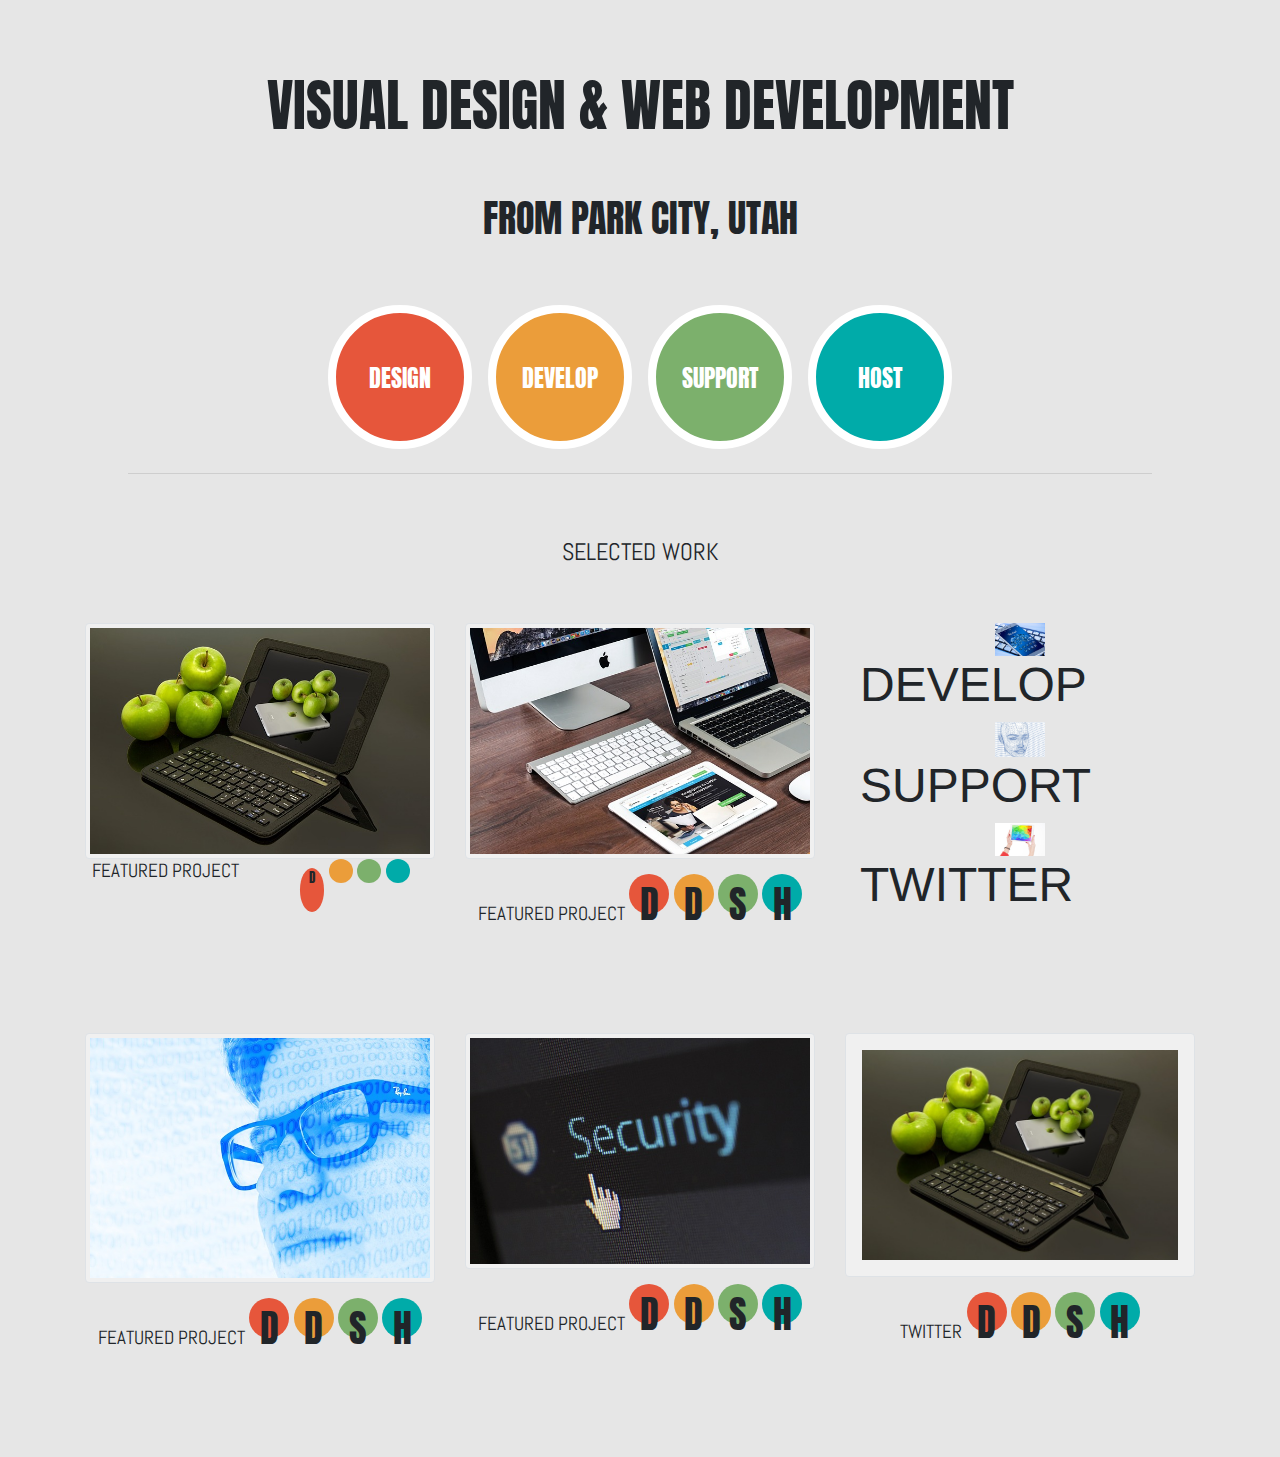
==== codeup-design.html @ 2102c5ac "added changes for sm layout" ====
<!doctype html>
<html lang="en">
<head>
    <!-- Required meta tags -->
    <meta charset="UTF-8">
    <meta name="viewport"
          content="width=device-width, user-scalable=no, initial-scale=1.0, maximum-scale=1.0, minimum-scale=1.0">
    <meta http-equiv="X-UA-Compatible" content="ie=edge">
    <!-- Bootstrap CSS -->
    <link rel="stylesheet" href="https://maxcdn.bootstrapcdn.com/bootstrap/4.0.0/css/bootstrap.min.css" integrity="sha384-Gn5384xqQ1aoWXA+058RXPxPg6fy4IWvTNh0E263XmFcJlSAwiGgFAW/dAiS6JXm" crossorigin="anonymous">
    <link rel="stylesheet" href="https://use.fontawesome.com/releases/v5.5.0/css/all.css" integrity="sha384-B4dIYHKNBt8Bc12p+WXckhzcICo0wtJAoU8YZTY5qE0Id1GSseTk6S+L3BlXeVIU" crossorigin="anonymous">
    <link href="https://fonts.googleapis.com/css?family=Abel|Anton" rel="stylesheet">
    <link rel="stylesheet" href="css/codeup-design.css">
    <title>Codeup Design</title>
</head>
<body>
    <nav class="bg-color pt-5">
    </nav>
    <div class="text-center d-block d-sm-none">
        <img class="logo" src="images/logo.png">
    </div>

    <div class="bg-color text-center pt-4 ">
        <h2 class="abel d-block d-sm-none">codeup design</h2>
    <!--<<<<<<<<<<<<NAV FOR XS LAYOUT>>>>>>>>>>>-->
        <nav class=" navbar-light bg-color pb-5 pt-3 d-block d-sm-none">
            <ul class="nav-structure abel">
                <li class="nav-item">
                    <a class="px-1 text-dark" href="#">SERVICES</a>
                </li>
                <li class="nav-item">
                    <a class="px-1 text-dark" href="#">WORK</a>
                </li>
                <li class="nav-item">
                    <a class="px-1 text-dark " href="#">BLOG</a>
                </li>
                <li class="nav-item">
                    <a class="px-1 text-dark" href="#">CONTACT</a>
                </li>
            </ul>
        </nav>

        <!--<<<<<<<<<<<<NAV FOR SMALL LAYOUT>>>>>>>>>>>-->
        <nav class=" small-nav navbar-light bg-white d-sm-block d-md-none d-none">
            <ul class="nav-structure abel d-inline-block">
                <li class="nav-item">
                    <a class="px-1 text-dark" href="#">SERVICES</a>
                </li>
                <li class="nav-item">
                    <a class="px-1 text-dark" href="#">WORK</a>
                </li>
            </ul>
                <img class="d-inline-block" src="images/logo.png" style="max-width:20%;">
            <ul class="nav-structure abel d-inline-block">
                <li class="nav-item">
                    <a class="px-1 text-dark " href="#">BLOG</a>
                </li>
                <li class="nav-item">
                    <a class="px-1 text-dark" href="#">CONTACT</a>
                </li>
            </ul>
        </nav>

        <!--<<<<<<<<<<<<CODEUP DESIGN FOR SMALL LAYOUT>>>>>>>>>>>-->
        <div class="small-codeup-design pb-5 d-sm-block d-none d-md-none">
            <h3 class="abel">codeup design</h3>
        </div>


        <div>
            <h1 class="anton"> VISUAL DESIGN & <span>WEB DEVELOPMENT</span></h1>
        </div>


        <div>
            <h3 class="anton py-5">FROM PARK CITY, UTAH</h3>
        </div>
        <div class="row ">
            <div class="col-12  col-sm-6 flex-small-column-6">
                <div class= "row justify-content-center justify-content-sm-end">
                    <div class="circle red-circle d-inline-block m-2"><h4 class="words anton text-white">DESIGN</h4></div>
                    <div class="circle orange-circle d-inline-block m-2"><h4 class="words anton text-white">DEVELOP</h4></div>
                </div>
            </div>
            <div class="col-12  col-sm-6 flex-small-column-6">
                <div class="row justify-content-center justify-content-sm-start">
                    <div class="circle green-circle d-inline-block m-2"><h4 class="words anton text-white">SUPPORT</h4></div>
                    <div class="circle blue-circle d-inline-block m-2"><h4 class="words anton text-white">HOST</h4></div>
                </div>
            </div>
        </div>


        <!--<<<<<<<<<<<<PADDING FOR XS LAYOUT>>>>>>>>>>>-->
        <div class="d-block d-sm-none pb-5"></div>

        <hr width="80%" class="d-none d-sm-block">

        <div class="py-5">
            <h4 class="abel">SELECTED WORK</h4>
        </div>



        <!--<div>-->
            <!--<img class="ipad img-thumbnail mx-auto p-3" src="images/apple-ipad.jpg">-->
        <!--</div>-->
        <!--<div class="xsm-row mx-auto">-->
            <!--<h4 class="abel d-inline-block feature ">FEATURED PROJECT</h4>-->
            <!--<div class="sm-cirlce red-circle d-inline-block">-->
                <!--<p class="anton">D</p>-->
            <!--</div>-->
            <!--<div class="sm-cirlce orange-circle d-inline-block">-->
                <!--<p class="anton">D</p>-->
            <!--</div>-->
            <!--<div class="sm-cirlce green-circle d-inline-block">-->
                <!--<p class="anton">S</p>-->
            <!--</div>-->
            <!--<div class="sm-cirlce blue-circle d-inline-block">-->
                <!--<p class="anton">H</p>-->
            <!--</div>-->
        <!--</div>-->



        <!--GRID LAYOUT FOR IMAGES-->
        <div class="container">
            <div class="row text-center">


                <!-- column -->
                <div class="col-12 col-sm-6 col-md-4">
                    <div>
                        <img class="ipad img-thumbnail mx-auto " src="images/apple-ipad.jpg">
                    </div>
                    <div class="row ">
                        <!--<div class=""></div>-->
                        <!--<div class="row ">-->
                            <div class="col-sm-6">
                                <h4 class="abel  feature ">FEATURED PROJECT</h4>
                            </div>
                            <div class="col-sm-6">
                                <div class="circ-div d-inline-block">
                                    <div class=" circ  red-circle ">
                                        <p class="anton-flex">D</p>
                                    </div>
                                </div>
                                <div class="circ-div d-inline-block ">
                                    <div class=" circ  orange-circle ">
                                        <!--<p class="anton">D</p>-->
                                    </div>
                                </div>
                                <div class="circ-div d-inline-block ">
                                    <div class=" circ  green-circle ">
                                        <!--<p class="anton">D</p>-->
                                    </div>
                                </div>
                                <div class="circ-div d-inline-block ">
                                    <div class=" circ  blue-circle ">
                                        <!--<p class="anton">D</p>-->
                                    </div>
                                </div>
                            </div>

                        <!--</div>-->
                    </div>
                </div>


                <!-- column -->
                <div class="col-sm-6 d-none d-sm-block col-md-4">
                    <div>
                        <img class="ipad img-thumbnail mx-auto" src="images/macbook.jpg">
                    </div>
                    <div class="xsm-row mx-auto">
                        <h4 class="abel d-inline-block feature ">FEATURED PROJECT</h4>
                        <div class="sm-cirlce red-circle d-inline-block">
                            <p class="anton">D</p>
                        </div>
                        <div class="sm-cirlce orange-circle d-inline-block">
                            <p class="anton">D</p>
                        </div>
                        <div class="sm-cirlce green-circle d-inline-block">
                            <p class="anton">S</p>
                        </div>
                        <div class="sm-cirlce blue-circle d-inline-block">
                            <p class="anton">H</p>
                        </div>
                    </div>
                </div>


                <!-- Right Side Bar -->
                <div class="col-sm-6 d-none d-sm-none d-md-block col-md-4">

                    <!-- IMAGE -->
                    <div>
                        <img class="tiny-img" src="images/mobile-phone.jpg">
                    </div>


                    <!-- TEXT -->
                    <div class="col-sm-6 d-none d-sm-block col-md-4">
                        <h2 class="selected-work">DEVELOP</h2>
                    </div>


                    <!-- IMAGE -->
                    <div>
                        <img class="tiny-img" src="images/head.jpg">
                    </div>


                    <!-- TEXT -->
                    <div class="col-sm-6 d-none d-sm-block col-md-4">
                        <h2 class="selected-work">SUPPORT</h2>
                    </div>


                    <!-- IMAGE -->
                    <div>
                        <img class="tiny-img" src="images/ipad.jpg">
                    </div>

                    <!-- TEXT -->
                    <div class="col-sm-6 d-none d-sm-none d-md-block col-md-4">
                        <h2 class="selected-work">TWITTER</h2>
                    </div>


                </div>


                <!-- column -->
                <div class="col-sm-6 d-none d-sm-block col-md-4">
                    <div>
                        <img class="ipad img-thumbnail mx-auto" src="images/man.jpg">
                    </div>
                    <div class="xsm-row mx-auto">
                        <h4 class="abel d-inline-block feature ">FEATURED PROJECT</h4>
                        <div class="sm-cirlce red-circle d-inline-block">
                            <p class="anton">D</p>
                        </div>
                        <div class="sm-cirlce orange-circle d-inline-block">
                            <p class="anton">D</p>
                        </div>
                        <div class="sm-cirlce green-circle d-inline-block">
                            <p class="anton">S</p>
                        </div>
                        <div class="sm-cirlce blue-circle d-inline-block">
                            <p class="anton">H</p>
                        </div>
                    </div>
                </div>


                <!-- column -->
                <div class="col-sm-6 d-none d-sm-block col-md-4">
                    <div>
                        <img class="ipad img-thumbnail mx-auto " src="images/security.jpg">
                    </div>
                    <div class="xsm-row mx-auto">
                        <h4 class="abel d-inline-block feature ">FEATURED PROJECT</h4>
                        <div class="sm-cirlce red-circle d-inline-block">
                            <p class="anton">D</p>
                        </div>
                        <div class="sm-cirlce orange-circle d-inline-block">
                            <p class="anton">D</p>
                        </div>
                        <div class="sm-cirlce green-circle d-inline-block">
                            <p class="anton">S</p>
                        </div>
                        <div class="sm-cirlce blue-circle d-inline-block">
                            <p class="anton">H</p>
                        </div>
                    </div>
                </div>

                <!-- TWITTER -->
                <div class="col-sm-6 d-none d-sm-none d-md-block col-md-4">
                    <div>
                        <img class="ipad img-thumbnail mx-auto p-3" src="images/apple-ipad.jpg">
                    </div>
                    <div class="xsm-row mx-auto">
                        <h4 class="abel d-inline-block feature ">TWITTER</h4>
                        <div class="sm-cirlce red-circle d-inline-block">
                            <p class="anton">D</p>
                        </div>
                        <div class="sm-cirlce orange-circle d-inline-block">
                            <p class="anton">D</p>
                        </div>
                        <div class="sm-cirlce green-circle d-inline-block">
                            <p class="anton">S</p>
                        </div>
                        <div class="sm-cirlce blue-circle d-inline-block">
                            <p class="anton">H</p>
                        </div>
                    </div>
                </div>


            </div>
        </div>




    </div>









</body>
</html>
---- css/codeup-design.css ----
.logo {
    width: 40%;
    margin-top: -2em;
    margin-bottom: -2em;
}

.bg-color {
    background: #e6e6e6;
}

.nav-structure  {
    list-style-type: none;
    padding-left: 0;
}

li {
    display: inline-block;
    font-size: 1.2em;


}
h1 {
    font-size: 3.5em;
}

h2 {
    font-size: 3em;
}
.abel   {
    font-family: 'Abel', sans-serif;
}

.anton  {
    font-family: 'Anton', sans-serif;
}
.anton-flex {
    font-family: 'Anton', sans-serif;
    font-size: 1vw;
    /*margin: 0 auto;*/
    margin: 0;
    /*line-height: 1em;*/

}

h3 {
    font-size: 2.4em;
}
.small-codeup-design {
    padding-top: 2em;
}
.red-circle {
    background: #e6563b;
}
.orange-circle {
    background: #eb9d3a;
}
.green-circle {
    background: #7cb06c;
}
.blue-circle {
    background: #00aba9;
}

.circle {
    /*text-align: center;*/
    height: 9em;
    width: 9em;
    border-radius: 50%;
    border: .5em solid #fff;

}

span {
    margin-top: -100px;
}

.broken {
    border-radius: 150px;
    background: crimson;
}

.ipad {
    /*width: 80%;*/
    background: #f0f0f0;
}

.words  {
    padding-top: 51px;
}
.sm-cirlce {
    height: 2.5em;
    width: 2.5em;
    border-radius: 50%;
    /*border: .5em solid #fff;*/
}

.sm-cirlce p {
    /*font-size: 1.5em;*/
    padding-top: 2px;
    font-size: 3vw;
}
.feature {
    /*padding-right: 3em;*/
    font-size: 1.5vw;
}
.xsm-row {
    margin-top: 15px;
    padding-bottom: 100px;
}
.small-nav > img  {
    margin-top: -2em;
    margin-bottom: -2em;
}
.tiny-img {
    width: 50px;
}



.circ-div {
    width: 15%;
    /*height:300px;*/
    /*background: blue;*/
}

.circ {
    border-radius: 50%;
    width: 100%;
    padding-bottom: 100%;
    /*background: white;*/
}
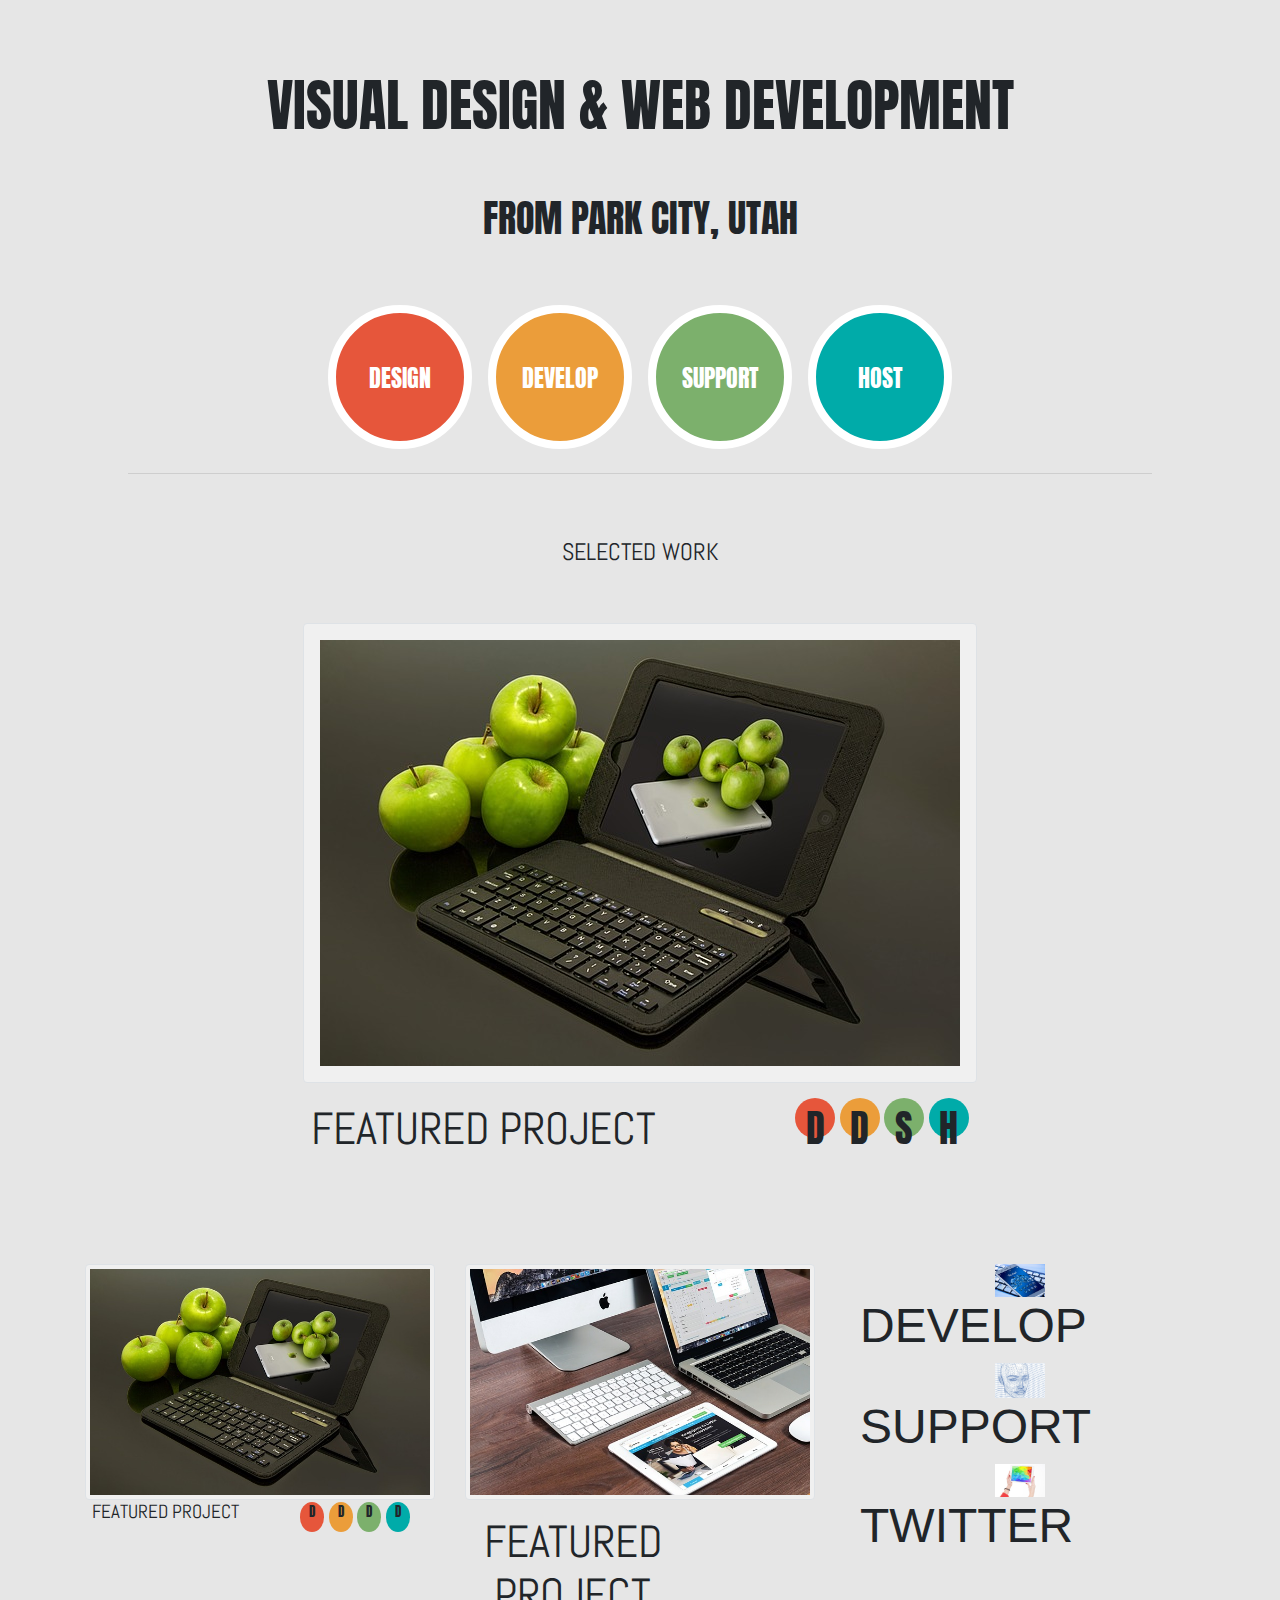
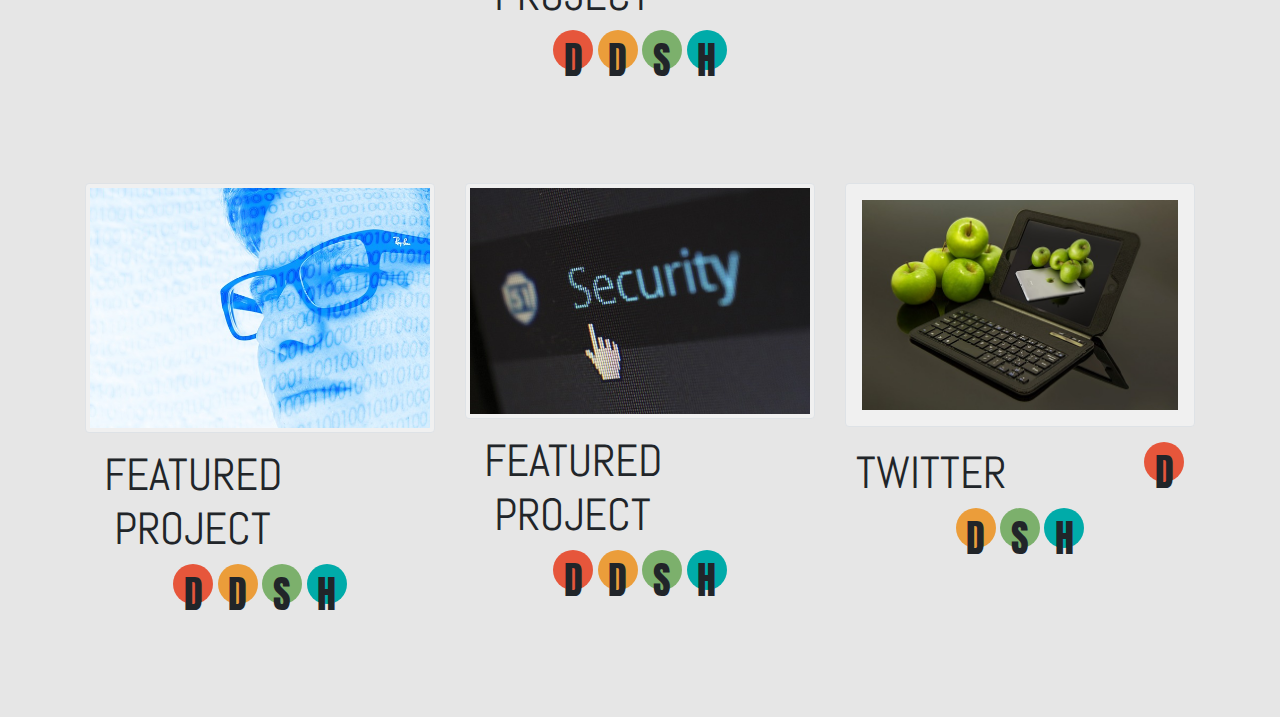
==== commit 9eac3399: "changes to circles" ====
--- a/codeup-design.html
+++ b/codeup-design.html
@@ -102,24 +102,24 @@
 
 
 
-        <!--<div>-->
-            <!--<img class="ipad img-thumbnail mx-auto p-3" src="images/apple-ipad.jpg">-->
-        <!--</div>-->
-        <!--<div class="xsm-row mx-auto">-->
-            <!--<h4 class="abel d-inline-block feature ">FEATURED PROJECT</h4>-->
-            <!--<div class="sm-cirlce red-circle d-inline-block">-->
-                <!--<p class="anton">D</p>-->
-            <!--</div>-->
-            <!--<div class="sm-cirlce orange-circle d-inline-block">-->
-                <!--<p class="anton">D</p>-->
-            <!--</div>-->
-            <!--<div class="sm-cirlce green-circle d-inline-block">-->
-                <!--<p class="anton">S</p>-->
-            <!--</div>-->
-            <!--<div class="sm-cirlce blue-circle d-inline-block">-->
-                <!--<p class="anton">H</p>-->
-            <!--</div>-->
-        <!--</div>-->
+        <div>
+            <img class="ipad img-thumbnail mx-auto p-3" src="images/apple-ipad.jpg">
+        </div>
+        <div class="xsm-row mx-auto">
+            <h4 class="abel d-inline-block feature ">FEATURED PROJECT</h4>
+            <div class="sm-cirlce red-circle d-inline-block">
+                <p class="anton">D</p>
+            </div>
+            <div class="sm-cirlce orange-circle d-inline-block">
+                <p class="anton">D</p>
+            </div>
+            <div class="sm-cirlce green-circle d-inline-block">
+                <p class="anton">S</p>
+            </div>
+            <div class="sm-cirlce blue-circle d-inline-block">
+                <p class="anton">H</p>
+            </div>
+        </div>
 
 
 
@@ -134,10 +134,8 @@
                         <img class="ipad img-thumbnail mx-auto " src="images/apple-ipad.jpg">
                     </div>
                     <div class="row ">
-                        <!--<div class=""></div>-->
-                        <!--<div class="row ">-->
                             <div class="col-sm-6">
-                                <h4 class="abel  feature ">FEATURED PROJECT</h4>
+                                <h4 class="abel  mini-feature ">FEATURED PROJECT</h4>
                             </div>
                             <div class="col-sm-6">
                                 <div class="circ-div d-inline-block">
@@ -147,22 +145,21 @@
                                 </div>
                                 <div class="circ-div d-inline-block ">
                                     <div class=" circ  orange-circle ">
-                                        <!--<p class="anton">D</p>-->
+                                        <p class="anton-flex">D</p>
                                     </div>
                                 </div>
                                 <div class="circ-div d-inline-block ">
                                     <div class=" circ  green-circle ">
-                                        <!--<p class="anton">D</p>-->
+                                        <p class="anton-flex">D</p>
                                     </div>
                                 </div>
                                 <div class="circ-div d-inline-block ">
                                     <div class=" circ  blue-circle ">
-                                        <!--<p class="anton">D</p>-->
+                                        <p class="anton-flex">D</p>
                                     </div>
                                 </div>
                             </div>
 
-                        <!--</div>-->
                     </div>
                 </div>
 
--- a/css/codeup-design.css
+++ b/css/codeup-design.css
@@ -35,9 +35,10 @@
 }
 .anton-flex {
     font-family: 'Anton', sans-serif;
-    font-size: 1vw;
+    font-size:  1vw;
     /*margin: 0 auto;*/
-    margin: 0;
+    /*for medium and large*/
+    margin: -13.5px;
     /*line-height: 1em;*/
 
 }
@@ -100,8 +101,8 @@
     font-size: 3vw;
 }
 .feature {
-    /*padding-right: 3em;*/
-    font-size: 1.5vw;
+    padding-right: 3em;
+    font-size: 3.5vw;
 }
 .xsm-row {
     margin-top: 15px;
@@ -128,4 +129,8 @@
     width: 100%;
     padding-bottom: 100%;
     /*background: white;*/
+}
+.mini-feature {
+    font-size: 1.5vw;
+
 }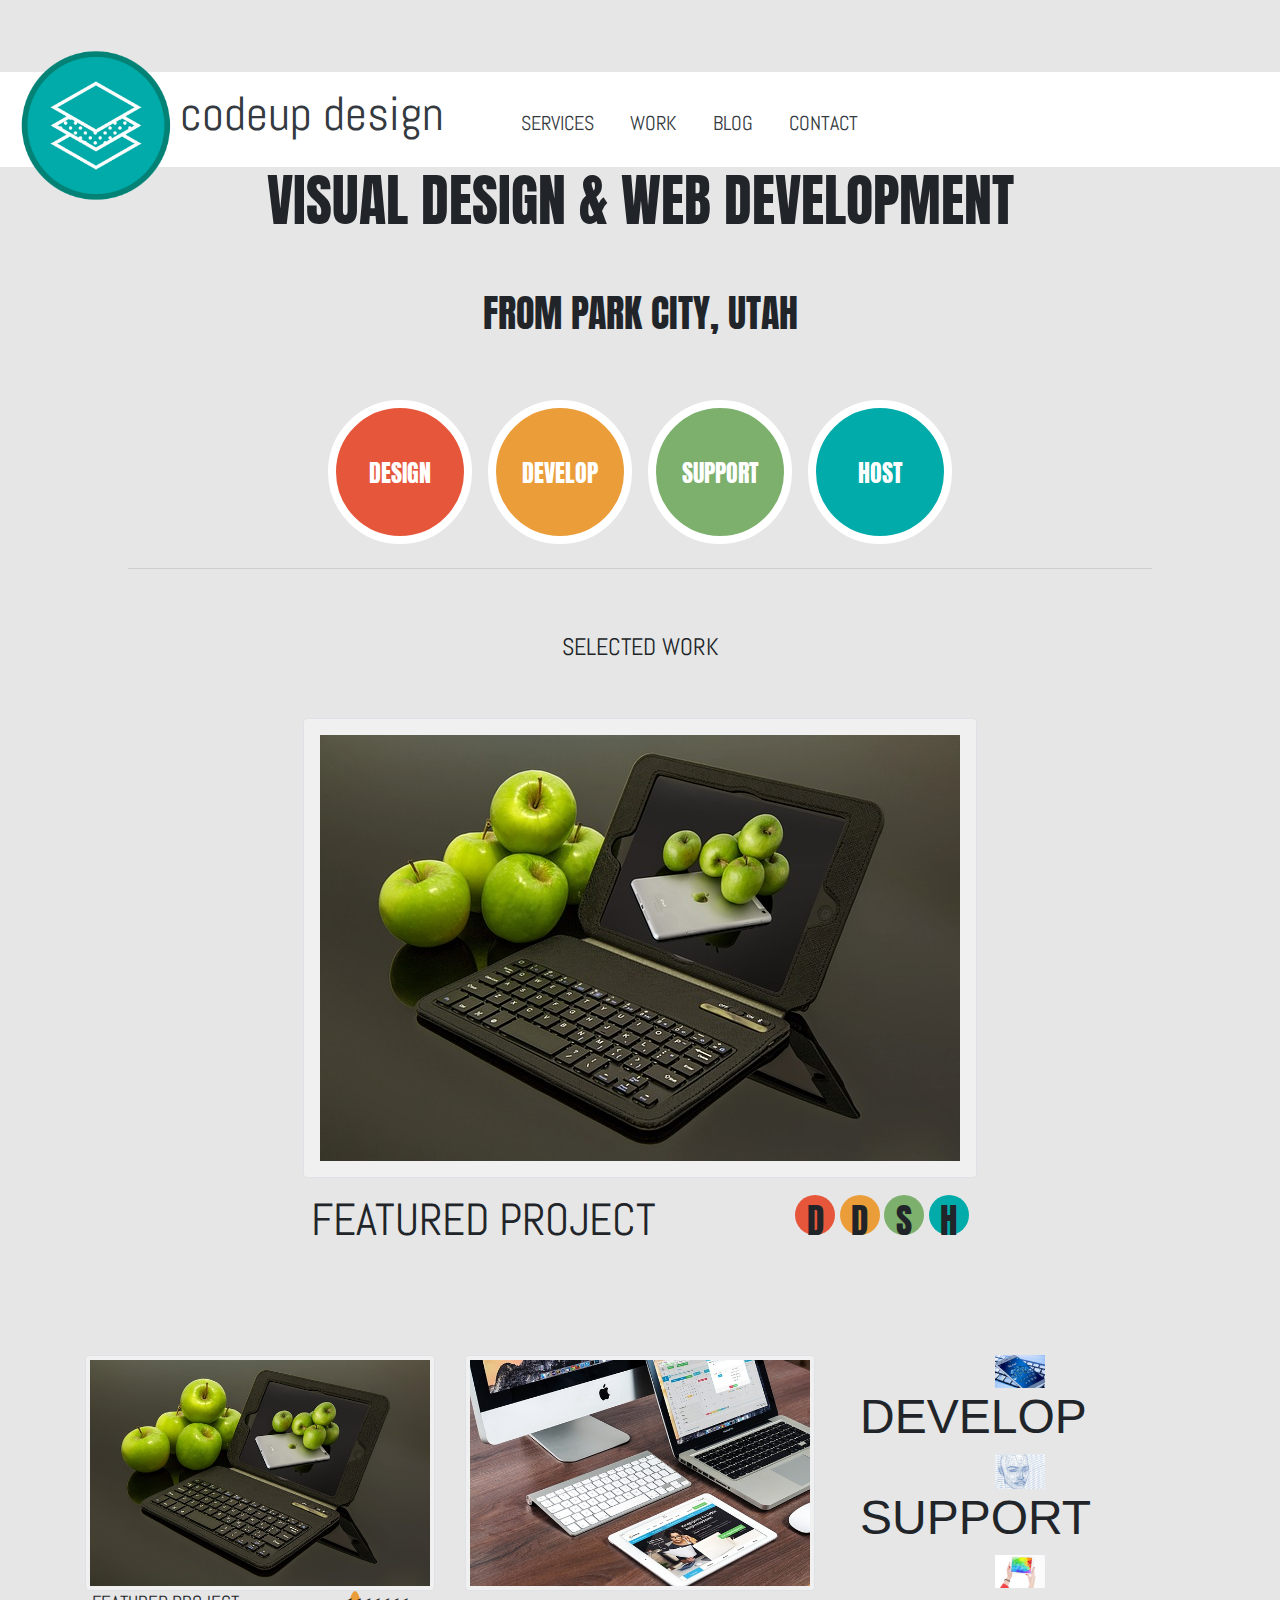
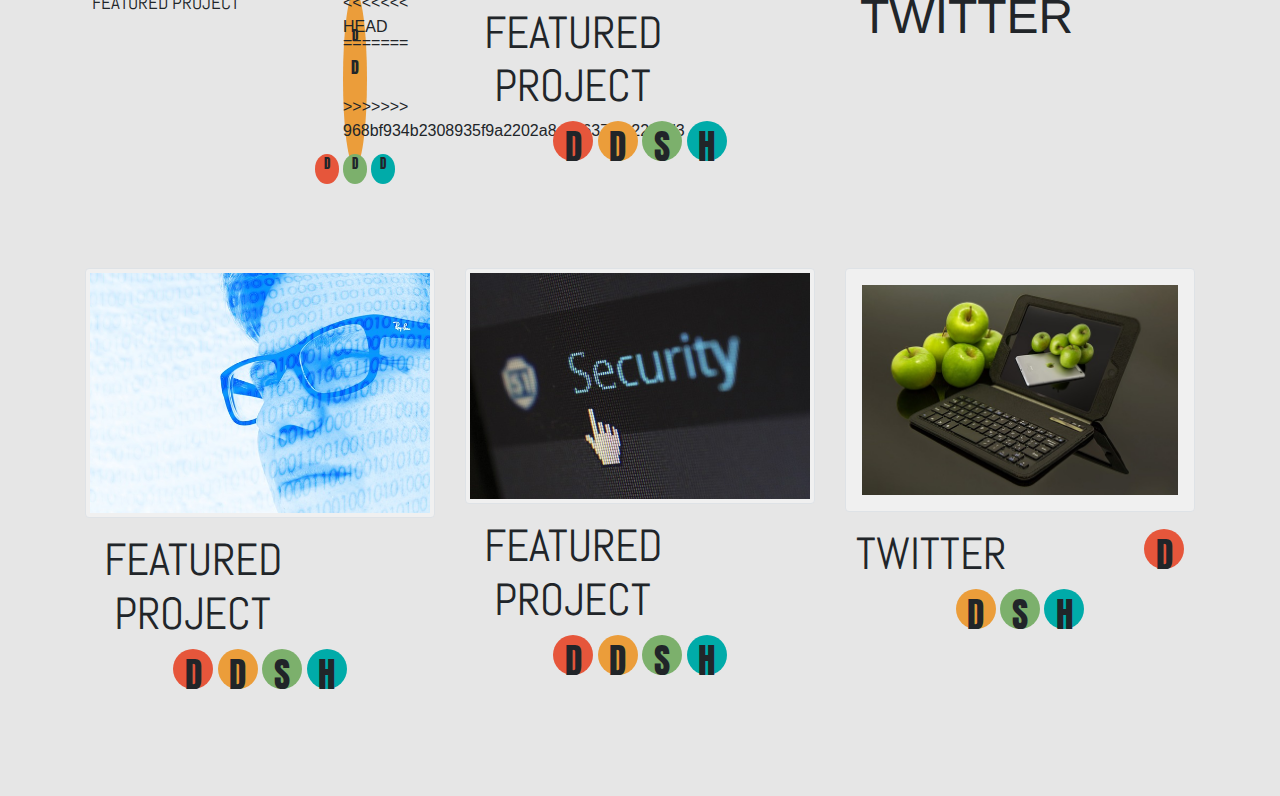
==== commit eb0e4336: "something" ====
--- a/codeup-design.html
+++ b/codeup-design.html
@@ -41,7 +41,7 @@
         </nav>
 
         <!--<<<<<<<<<<<<NAV FOR SMALL LAYOUT>>>>>>>>>>>-->
-        <nav class=" small-nav navbar-light bg-white d-sm-block d-md-none d-none">
+        <nav class="small-nav navbar-light bg-white d-sm-block d-md-none d-none">
             <ul class="nav-structure abel d-inline-block">
                 <li class="nav-item">
                     <a class="px-1 text-dark" href="#">SERVICES</a>
@@ -50,13 +50,34 @@
                     <a class="px-1 text-dark" href="#">WORK</a>
                 </li>
             </ul>
-                <img class="d-inline-block" src="images/logo.png" style="max-width:20%;">
+                <img class="d-inline-block" src="images/logo.png">
             <ul class="nav-structure abel d-inline-block">
                 <li class="nav-item">
                     <a class="px-1 text-dark " href="#">BLOG</a>
                 </li>
                 <li class="nav-item">
                     <a class="px-1 text-dark" href="#">CONTACT</a>
+                </li>
+            </ul>
+        </nav>
+
+        <!--<<<<<<<<<<<<NAV FOR MED+ LAYOUT>>>>>>>>>>>-->
+        <nav id="unaligntext" class="navbar bg-white d-none d-md-block">
+            <img class="md-image d-inline-block" src="images/logo.png">
+            <a class="navbar-brand abel text-dark" href="#"><h3 class="mb-0">codeup design</h3></a>
+            <!--Navbar Links-->
+            <ul class="d-inline-block justify-content-end">
+                <li class="nav-item">
+                    <a class="nav-link abel text-dark" href="#"><h5 class="m-0">SERVICES</h5></a>
+                </li>
+                <li class="nav-item">
+                    <a class="nav-link abel text-dark" href="#"><h5 class="m-0">WORK</h5></a>
+                </li>
+                <li class="nav-item">
+                    <a class="nav-link abel text-dark" href="#"><h5 class="m-0">BLOG</h5></a>
+                </li>
+                <li class="nav-item">
+                    <a class="nav-link abel text-dark" href="#"><h5 class="m-0">CONTACT</h5></a>
                 </li>
             </ul>
         </nav>
@@ -145,10 +166,13 @@
                                 </div>
                                 <div class="circ-div d-inline-block ">
                                     <div class=" circ  orange-circle ">
+                                        <<<<<<< HEAD
                                         <p class="anton-flex">D</p>
+                                        =======
+                                        <p class="anton">D</p>
+                                        >>>>>>> 968bf934b2308935f9a2202a8eac6370fa2232d3
                                     </div>
-                                </div>
-                                <div class="circ-div d-inline-block ">
+
                                     <div class=" circ  green-circle ">
                                         <p class="anton-flex">D</p>
                                     </div>
--- a/css/codeup-design.css
+++ b/css/codeup-design.css
@@ -97,8 +97,9 @@
 
 .sm-cirlce p {
     /*font-size: 1.5em;*/
-    padding-top: 2px;
-    font-size: 3vw;
+    /*padding-top: 2px;*/
+    line-height: 1.5em;
+    font-size: 2.7vw;
 }
 .feature {
     padding-right: 3em;
@@ -111,6 +112,7 @@
 .small-nav > img  {
     margin-top: -2em;
     margin-bottom: -2em;
+    max-width: 20%;
 }
 .tiny-img {
     width: 50px;
@@ -131,6 +133,14 @@
     /*background: white;*/
 }
 .mini-feature {
-    font-size: 1.5vw;
+            font-size: 1.5vw;
+        }
+.md-image {
+    width:10em;
+    margin-top: -3.5em;
+    margin-bottom: -3.5em;
+}
 
+#unaligntext {
+    text-align: initial;
 }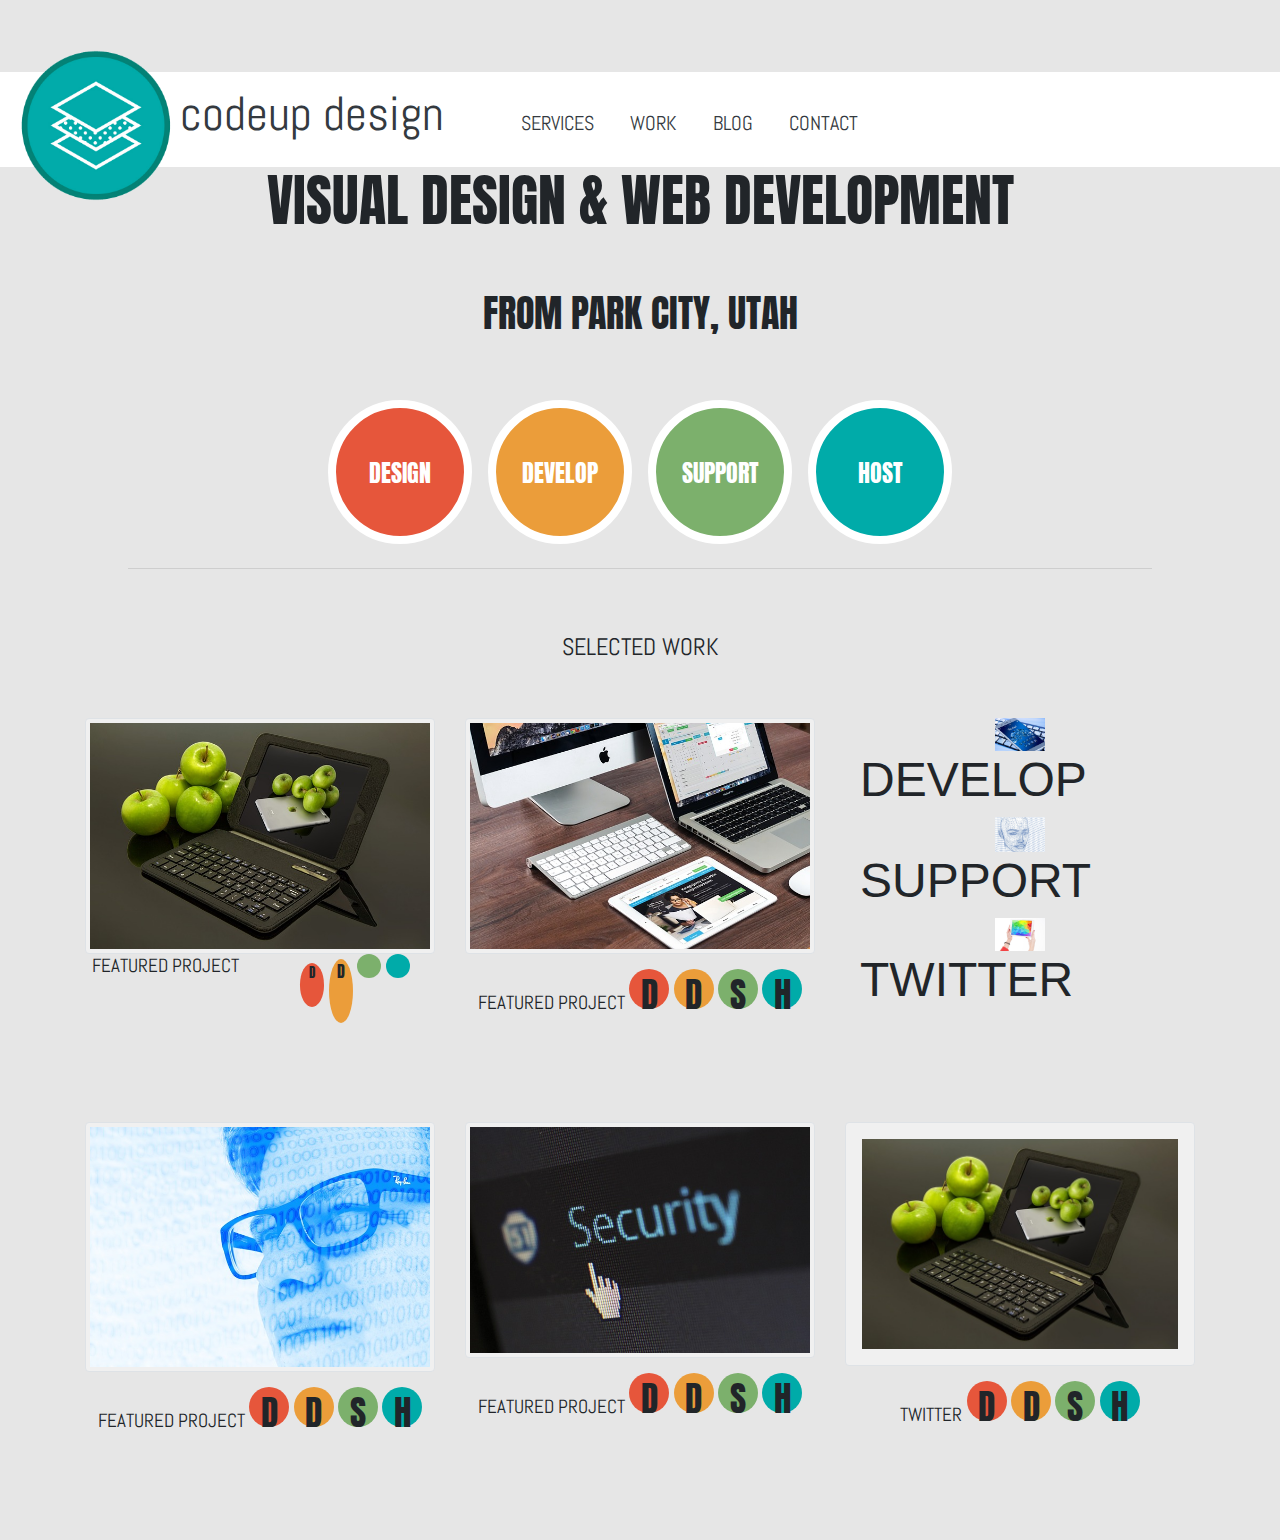
==== commit 968bf934: "added md layout navbar" ====
--- a/codeup-design.html
+++ b/codeup-design.html
@@ -123,24 +123,24 @@
 
 
 
-        <div>
-            <img class="ipad img-thumbnail mx-auto p-3" src="images/apple-ipad.jpg">
-        </div>
-        <div class="xsm-row mx-auto">
-            <h4 class="abel d-inline-block feature ">FEATURED PROJECT</h4>
-            <div class="sm-cirlce red-circle d-inline-block">
-                <p class="anton">D</p>
-            </div>
-            <div class="sm-cirlce orange-circle d-inline-block">
-                <p class="anton">D</p>
-            </div>
-            <div class="sm-cirlce green-circle d-inline-block">
-                <p class="anton">S</p>
-            </div>
-            <div class="sm-cirlce blue-circle d-inline-block">
-                <p class="anton">H</p>
-            </div>
-        </div>
+        <!--<div>-->
+            <!--<img class="ipad img-thumbnail mx-auto p-3" src="images/apple-ipad.jpg">-->
+        <!--</div>-->
+        <!--<div class="xsm-row mx-auto">-->
+            <!--<h4 class="abel d-inline-block feature ">FEATURED PROJECT</h4>-->
+            <!--<div class="sm-cirlce red-circle d-inline-block">-->
+                <!--<p class="anton">D</p>-->
+            <!--</div>-->
+            <!--<div class="sm-cirlce orange-circle d-inline-block">-->
+                <!--<p class="anton">D</p>-->
+            <!--</div>-->
+            <!--<div class="sm-cirlce green-circle d-inline-block">-->
+                <!--<p class="anton">S</p>-->
+            <!--</div>-->
+            <!--<div class="sm-cirlce blue-circle d-inline-block">-->
+                <!--<p class="anton">H</p>-->
+            <!--</div>-->
+        <!--</div>-->
 
 
 
@@ -155,8 +155,10 @@
                         <img class="ipad img-thumbnail mx-auto " src="images/apple-ipad.jpg">
                     </div>
                     <div class="row ">
+                        <!--<div class=""></div>-->
+                        <!--<div class="row ">-->
                             <div class="col-sm-6">
-                                <h4 class="abel  mini-feature ">FEATURED PROJECT</h4>
+                                <h4 class="abel  feature ">FEATURED PROJECT</h4>
                             </div>
                             <div class="col-sm-6">
                                 <div class="circ-div d-inline-block">
@@ -166,24 +168,22 @@
                                 </div>
                                 <div class="circ-div d-inline-block ">
                                     <div class=" circ  orange-circle ">
-                                        <<<<<<< HEAD
-                                        <p class="anton-flex">D</p>
-                                        =======
                                         <p class="anton">D</p>
-                                        >>>>>>> 968bf934b2308935f9a2202a8eac6370fa2232d3
                                     </div>
-
+                                </div>
+                                <div class="circ-div d-inline-block ">
                                     <div class=" circ  green-circle ">
-                                        <p class="anton-flex">D</p>
+                                        <!--<p class="anton">D</p>-->
                                     </div>
                                 </div>
                                 <div class="circ-div d-inline-block ">
                                     <div class=" circ  blue-circle ">
-                                        <p class="anton-flex">D</p>
+                                        <!--<p class="anton">D</p>-->
                                     </div>
                                 </div>
                             </div>
 
+                        <!--</div>-->
                     </div>
                 </div>
 
--- a/css/codeup-design.css
+++ b/css/codeup-design.css
@@ -35,10 +35,9 @@
 }
 .anton-flex {
     font-family: 'Anton', sans-serif;
-    font-size:  1vw;
+    font-size: 1vw;
     /*margin: 0 auto;*/
-    /*for medium and large*/
-    margin: -13.5px;
+    margin: 0;
     /*line-height: 1em;*/
 
 }
@@ -102,8 +101,8 @@
     font-size: 2.7vw;
 }
 .feature {
-    padding-right: 3em;
-    font-size: 3.5vw;
+    /*padding-right: 3em;*/
+    font-size: 1.5vw;
 }
 .xsm-row {
     margin-top: 15px;
@@ -132,9 +131,6 @@
     padding-bottom: 100%;
     /*background: white;*/
 }
-.mini-feature {
-            font-size: 1.5vw;
-        }
 .md-image {
     width:10em;
     margin-top: -3.5em;
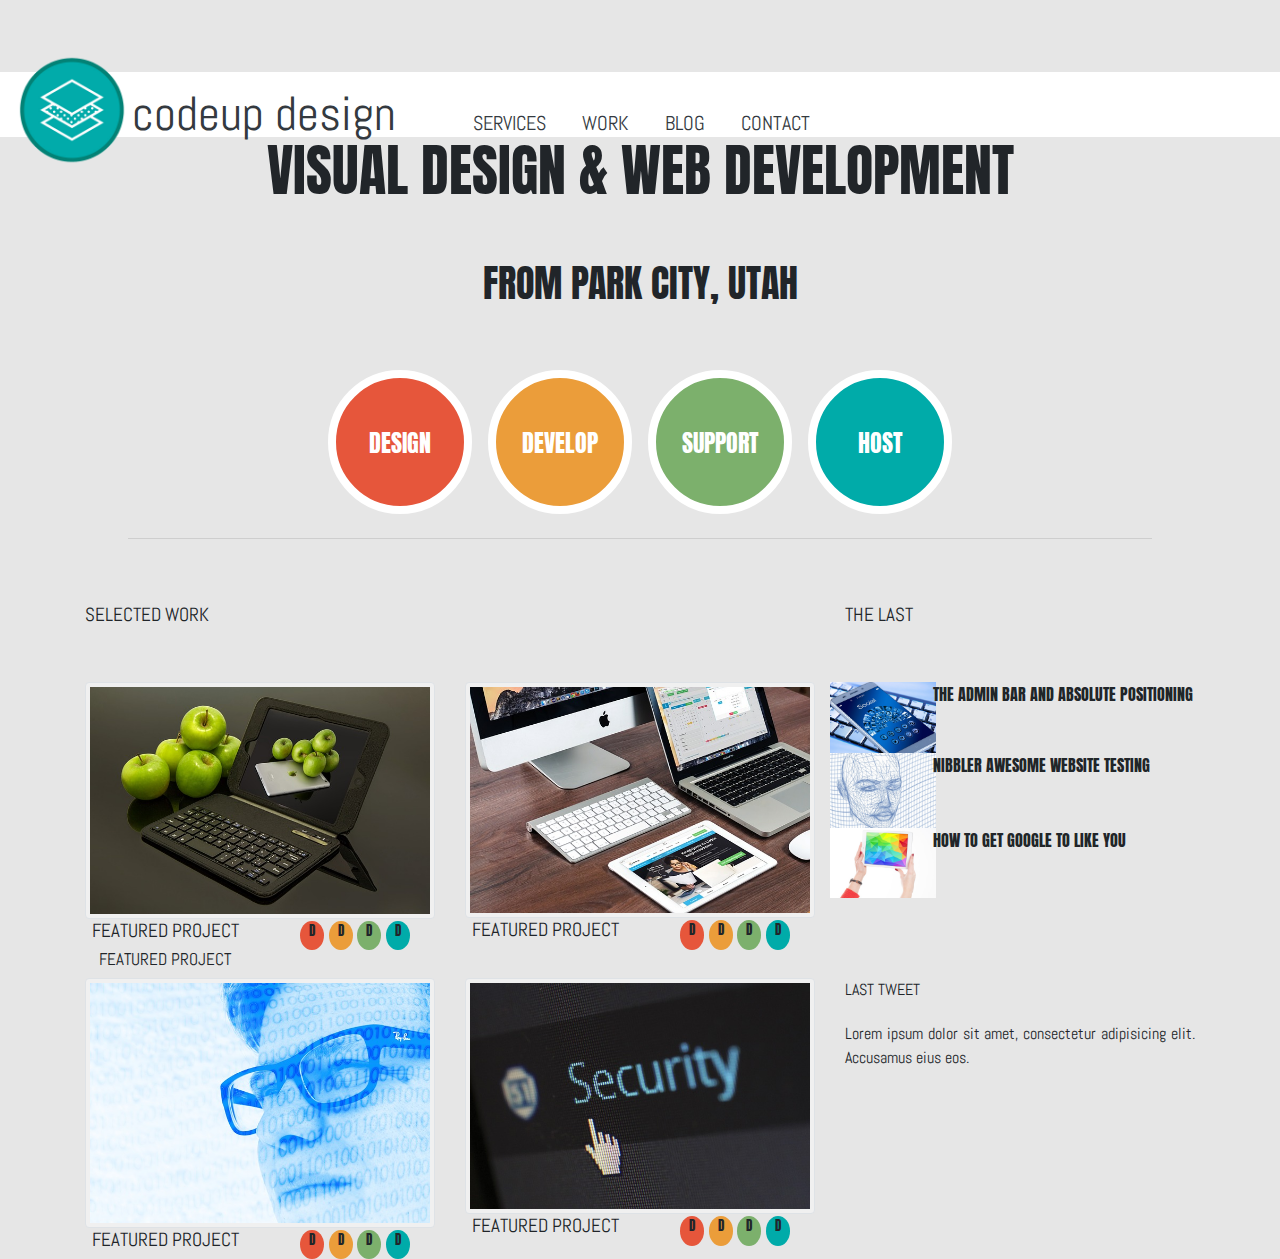
==== commit fe6157de: "finished layout for all screen-sizes" ====
--- a/codeup-design.html
+++ b/codeup-design.html
@@ -62,9 +62,9 @@
         </nav>
 
         <!--<<<<<<<<<<<<NAV FOR MED+ LAYOUT>>>>>>>>>>>-->
-        <nav id="unaligntext" class="navbar bg-white d-none d-md-block">
+        <nav id="unaligntext" class="white-nav-space navbar bg-white d-none d-md-block">
             <img class="md-image d-inline-block" src="images/logo.png">
-            <a class="navbar-brand abel text-dark" href="#"><h3 class="mb-0">codeup design</h3></a>
+            <a class="navbar-brand abel text-dark d-inline-block" href="#"><h3 class="mb-0">codeup design</h3></a>
             <!--Navbar Links-->
             <ul class="d-inline-block justify-content-end">
                 <li class="nav-item">
@@ -117,30 +117,36 @@
 
         <hr width="80%" class="d-none d-sm-block">
 
-        <div class="py-5">
+        <div class=" d-md-none d-lg-none d-xl-none">
             <h4 class="abel">SELECTED WORK</h4>
         </div>
-
-
-
-        <!--<div>-->
-            <!--<img class="ipad img-thumbnail mx-auto p-3" src="images/apple-ipad.jpg">-->
-        <!--</div>-->
-        <!--<div class="xsm-row mx-auto">-->
-            <!--<h4 class="abel d-inline-block feature ">FEATURED PROJECT</h4>-->
-            <!--<div class="sm-cirlce red-circle d-inline-block">-->
-                <!--<p class="anton">D</p>-->
-            <!--</div>-->
-            <!--<div class="sm-cirlce orange-circle d-inline-block">-->
-                <!--<p class="anton">D</p>-->
-            <!--</div>-->
-            <!--<div class="sm-cirlce green-circle d-inline-block">-->
-                <!--<p class="anton">S</p>-->
-            <!--</div>-->
-            <!--<div class="sm-cirlce blue-circle d-inline-block">-->
-                <!--<p class="anton">H</p>-->
-            <!--</div>-->
-        <!--</div>-->
+        <!--<<<<<<<<<<<<<<SELECTED WORK FOR MD + ><>>>>>>>>>>>>>>>>>>-->
+        <div class="container py-5 d-none d-sm-block">
+            <div class="row">
+                <div class="col-md-4 d-none d-md-block"><h4 class="abel mini-feature text-left">SELECTED WORK</h4></div>
+                <div class="col-md-4 offset-md-4 d-none d-md-block"><h4 class="abel mini-feature text-left">THE LAST</h4></div>
+            </div>
+        </div>
+
+
+        <div class="d-block d-sm-none">
+            <img class="ipad img-thumbnail mx-auto p-3" src="images/apple-ipad.jpg">
+        </div>
+        <div class="xsm-row mx-auto d-block d-sm-none">
+            <h4 class="abel d-inline-block feature ">FEATURED PROJECT</h4>
+            <div class="sm-cirlce red-circle d-inline-block">
+                <p class="anton">D</p>
+            </div>
+            <div class="sm-cirlce orange-circle d-inline-block">
+                <p class="anton">D</p>
+            </div>
+            <div class="sm-cirlce green-circle d-inline-block">
+                <p class="anton">S</p>
+            </div>
+            <div class="sm-cirlce blue-circle d-inline-block">
+                <p class="anton">H</p>
+            </div>
+        </div>
 
 
 
@@ -150,15 +156,14 @@
 
 
                 <!-- column -->
-                <div class="col-12 col-sm-6 col-md-4">
+                <div class="col-12 col-sm-6 col-md-4 d-none d-sm-block">
                     <div>
                         <img class="ipad img-thumbnail mx-auto " src="images/apple-ipad.jpg">
                     </div>
                     <div class="row ">
-                        <!--<div class=""></div>-->
-                        <!--<div class="row ">-->
                             <div class="col-sm-6">
-                                <h4 class="abel  feature ">FEATURED PROJECT</h4>
+                                <h4 class="abel  mini-feature ">FEATURED PROJECT</h4>
+                                <h4 class="abel  med-feature d-md-none d-lg-block ">FEATURED PROJECT</h4>
                             </div>
                             <div class="col-sm-6">
                                 <div class="circ-div d-inline-block">
@@ -168,22 +173,21 @@
                                 </div>
                                 <div class="circ-div d-inline-block ">
                                     <div class=" circ  orange-circle ">
-                                        <p class="anton">D</p>
+                                        <p class="anton-flex">D</p>
                                     </div>
                                 </div>
                                 <div class="circ-div d-inline-block ">
                                     <div class=" circ  green-circle ">
-                                        <!--<p class="anton">D</p>-->
+                                        <p class="anton-flex">D</p>
                                     </div>
                                 </div>
                                 <div class="circ-div d-inline-block ">
                                     <div class=" circ  blue-circle ">
-                                        <!--<p class="anton">D</p>-->
+                                        <p class="anton-flex">D</p>
                                     </div>
                                 </div>
                             </div>
 
-                        <!--</div>-->
                     </div>
                 </div>
 
@@ -193,61 +197,78 @@
                     <div>
                         <img class="ipad img-thumbnail mx-auto" src="images/macbook.jpg">
                     </div>
-                    <div class="xsm-row mx-auto">
-                        <h4 class="abel d-inline-block feature ">FEATURED PROJECT</h4>
-                        <div class="sm-cirlce red-circle d-inline-block">
-                            <p class="anton">D</p>
-                        </div>
-                        <div class="sm-cirlce orange-circle d-inline-block">
-                            <p class="anton">D</p>
-                        </div>
-                        <div class="sm-cirlce green-circle d-inline-block">
-                            <p class="anton">S</p>
-                        </div>
-                        <div class="sm-cirlce blue-circle d-inline-block">
-                            <p class="anton">H</p>
-                        </div>
+                    <div class="row ">
+                        <div class="col-sm-6">
+                            <h4 class="abel  mini-feature ">FEATURED PROJECT</h4>
+                        </div>
+                        <div class="col-sm-6">
+                            <div class="circ-div d-inline-block">
+                                <div class=" circ  red-circle ">
+                                    <p class="anton-flex">D</p>
+                                </div>
+                            </div>
+                            <div class="circ-div d-inline-block ">
+                                <div class=" circ  orange-circle ">
+                                    <p class="anton-flex">D</p>
+                                </div>
+                            </div>
+                            <div class="circ-div d-inline-block ">
+                                <div class=" circ  green-circle ">
+                                    <p class="anton-flex">D</p>
+                                </div>
+                            </div>
+                            <div class="circ-div d-inline-block ">
+                                <div class=" circ  blue-circle ">
+                                    <p class="anton-flex">D</p>
+                                </div>
+                            </div>
+                        </div>
+
                     </div>
                 </div>
 
 
                 <!-- Right Side Bar -->
                 <div class="col-sm-6 d-none d-sm-none d-md-block col-md-4">
-
-                    <!-- IMAGE -->
-                    <div>
-                        <img class="tiny-img" src="images/mobile-phone.jpg">
-                    </div>
-
-
-                    <!-- TEXT -->
-                    <div class="col-sm-6 d-none d-sm-block col-md-4">
-                        <h2 class="selected-work">DEVELOP</h2>
-                    </div>
-
-
-                    <!-- IMAGE -->
-                    <div>
-                        <img class="tiny-img" src="images/head.jpg">
-                    </div>
-
-
-                    <!-- TEXT -->
-                    <div class="col-sm-6 d-none d-sm-block col-md-4">
-                        <h2 class="selected-work">SUPPORT</h2>
-                    </div>
-
-
-                    <!-- IMAGE -->
-                    <div>
-                        <img class="tiny-img" src="images/ipad.jpg">
-                    </div>
-
-                    <!-- TEXT -->
-                    <div class="col-sm-6 d-none d-sm-none d-md-block col-md-4">
-                        <h2 class="selected-work">TWITTER</h2>
-                    </div>
-
+                    <div class="row">
+                        <div class="row">
+                            <!-- IMAGE -->
+                            <div class="col-md-3">
+                                <img class="tiny-img d-inline-block" src="images/mobile-phone.jpg">
+                            </div>
+
+
+                            <!-- TEXT -->
+                            <div class="col-md-9">
+                                <p class="anton selected-work" id="unaligntext">THE ADMIN BAR AND ABSOLUTE POSITIONING</p>
+                            </div>
+                        </div>
+
+                        <div class="row">
+                            <!-- IMAGE -->
+                            <div class="col-md-3">
+                                <img class="tiny-img" src="images/head.jpg">
+                            </div>
+
+
+                            <!-- TEXT -->
+                            <div class="col-md-9">
+                                <p class="anton selected-work" id="unaligntext">NIBBLER AWESOME WEBSITE TESTING</p>
+                            </div>
+                        </div>
+
+                        <div class="row">
+                            <!-- IMAGE -->
+                            <div class="col-md-3">
+                                <img class="tiny-img" src="images/ipad.jpg">
+                            </div>
+
+                            <!-- TEXT -->
+                            <div class="col-md-9">
+                                <p class="selected-work anton" id="unaligntext">HOW TO GET GOOGLE TO LIKE YOU</p>
+                            </div>
+                        </div>
+                    </div>
 
                 </div>
 
@@ -257,20 +278,33 @@
                     <div>
                         <img class="ipad img-thumbnail mx-auto" src="images/man.jpg">
                     </div>
-                    <div class="xsm-row mx-auto">
-                        <h4 class="abel d-inline-block feature ">FEATURED PROJECT</h4>
-                        <div class="sm-cirlce red-circle d-inline-block">
-                            <p class="anton">D</p>
-                        </div>
-                        <div class="sm-cirlce orange-circle d-inline-block">
-                            <p class="anton">D</p>
-                        </div>
-                        <div class="sm-cirlce green-circle d-inline-block">
-                            <p class="anton">S</p>
-                        </div>
-                        <div class="sm-cirlce blue-circle d-inline-block">
-                            <p class="anton">H</p>
-                        </div>
+                    <div class="row ">
+                        <div class="col-sm-6">
+                            <h4 class="abel  mini-feature ">FEATURED PROJECT</h4>
+                        </div>
+                        <div class="col-sm-6">
+                            <div class="circ-div d-inline-block">
+                                <div class=" circ  red-circle ">
+                                    <p class="anton-flex">D</p>
+                                </div>
+                            </div>
+                            <div class="circ-div d-inline-block ">
+                                <div class=" circ  orange-circle ">
+                                    <p class="anton-flex">D</p>
+                                </div>
+                            </div>
+                            <div class="circ-div d-inline-block ">
+                                <div class=" circ  green-circle ">
+                                    <p class="anton-flex">D</p>
+                                </div>
+                            </div>
+                            <div class="circ-div d-inline-block ">
+                                <div class=" circ  blue-circle ">
+                                    <p class="anton-flex">D</p>
+                                </div>
+                            </div>
+                        </div>
+
                     </div>
                 </div>
 
@@ -280,42 +314,42 @@
                     <div>
                         <img class="ipad img-thumbnail mx-auto " src="images/security.jpg">
                     </div>
-                    <div class="xsm-row mx-auto">
-                        <h4 class="abel d-inline-block feature ">FEATURED PROJECT</h4>
-                        <div class="sm-cirlce red-circle d-inline-block">
-                            <p class="anton">D</p>
-                        </div>
-                        <div class="sm-cirlce orange-circle d-inline-block">
-                            <p class="anton">D</p>
-                        </div>
-                        <div class="sm-cirlce green-circle d-inline-block">
-                            <p class="anton">S</p>
-                        </div>
-                        <div class="sm-cirlce blue-circle d-inline-block">
-                            <p class="anton">H</p>
-                        </div>
+                    <div class="row ">
+                        <div class="col-sm-6">
+                            <h4 class="abel  mini-feature ">FEATURED PROJECT</h4>
+                        </div>
+                        <div class="col-sm-6">
+                            <div class="circ-div d-inline-block">
+                                <div class=" circ  red-circle ">
+                                    <p class="anton-flex">D</p>
+                                </div>
+                            </div>
+                            <div class="circ-div d-inline-block ">
+                                <div class=" circ  orange-circle ">
+                                    <p class="anton-flex">D</p>
+                                </div>
+                            </div>
+                            <div class="circ-div d-inline-block ">
+                                <div class=" circ  green-circle ">
+                                    <p class="anton-flex">D</p>
+                                </div>
+                            </div>
+                            <div class="circ-div d-inline-block ">
+                                <div class=" circ  blue-circle ">
+                                    <p class="anton-flex">D</p>
+                                </div>
+                            </div>
+                        </div>
+
                     </div>
                 </div>
 
                 <!-- TWITTER -->
                 <div class="col-sm-6 d-none d-sm-none d-md-block col-md-4">
-                    <div>
-                        <img class="ipad img-thumbnail mx-auto p-3" src="images/apple-ipad.jpg">
-                    </div>
-                    <div class="xsm-row mx-auto">
-                        <h4 class="abel d-inline-block feature ">TWITTER</h4>
-                        <div class="sm-cirlce red-circle d-inline-block">
-                            <p class="anton">D</p>
-                        </div>
-                        <div class="sm-cirlce orange-circle d-inline-block">
-                            <p class="anton">D</p>
-                        </div>
-                        <div class="sm-cirlce green-circle d-inline-block">
-                            <p class="anton">S</p>
-                        </div>
-                        <div class="sm-cirlce blue-circle d-inline-block">
-                            <p class="anton">H</p>
-                        </div>
+
+                    <div>
+                        <p class="abel pb-1" id="unaligntext">LAST TWEET</p>
+                        <p class="abel text-justify" id="unaligntext">Lorem ipsum dolor sit amet, consectetur adipisicing elit. Accusamus eius eos.</p>
                     </div>
                 </div>
 
--- a/css/codeup-design.css
+++ b/css/codeup-design.css
@@ -35,9 +35,10 @@
 }
 .anton-flex {
     font-family: 'Anton', sans-serif;
-    font-size: 1vw;
+    font-size:  1vw;
     /*margin: 0 auto;*/
-    margin: 0;
+    /*for medium and large*/
+    margin: -13.5px;
     /*line-height: 1em;*/
 
 }
@@ -101,8 +102,8 @@
     font-size: 2.7vw;
 }
 .feature {
-    /*padding-right: 3em;*/
-    font-size: 1.5vw;
+    padding-right: 3em;
+    font-size: 3.5vw;
 }
 .xsm-row {
     margin-top: 15px;
@@ -114,7 +115,9 @@
     max-width: 20%;
 }
 .tiny-img {
-    width: 50px;
+    width: 160%;
+    height:auto;
+    padding-right: 10px;
 }
 
 
@@ -131,12 +134,26 @@
     padding-bottom: 100%;
     /*background: white;*/
 }
+.mini-feature {
+            font-size: 1.5vw;
+        }
 .md-image {
-    width:10em;
-    margin-top: -3.5em;
-    margin-bottom: -3.5em;
+    width: 7em;
+    margin-top: -6.5em;
+    margin-bottom: -4.5em;
 }
 
 #unaligntext {
     text-align: initial;
+}
+
+.nav {
+    /*height: 20%;*/
+}
+.white-nav-space {
+    height: 65px;
+
+}
+.med-feature {
+    font-size: 1.3vw;
 }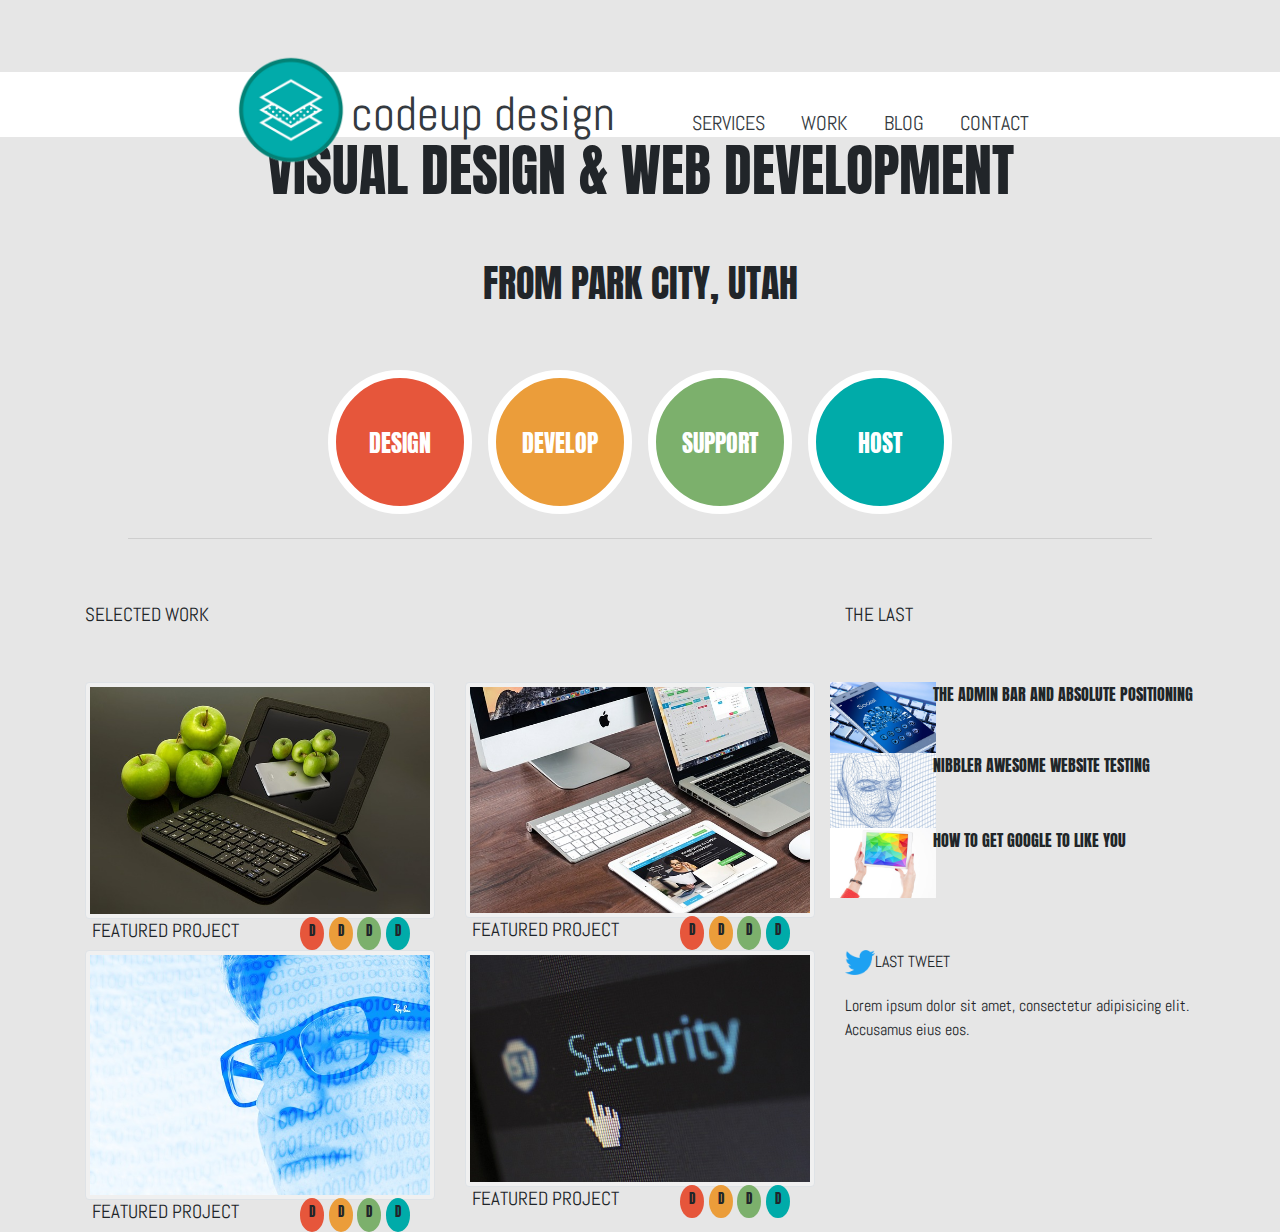
==== commit 6650896c: "spacing and font-size changes" ====
--- a/codeup-design.html
+++ b/codeup-design.html
@@ -14,16 +14,17 @@
     <title>Codeup Design</title>
 </head>
 <body>
-    <nav class="bg-color pt-5">
-    </nav>
+    <nav class="bg-color pt-5"></nav>
+
     <div class="text-center d-block d-sm-none">
         <img class="logo" src="images/logo.png">
     </div>
 
     <div class="bg-color text-center pt-4 ">
-        <h2 class="abel d-block d-sm-none">codeup design</h2>
+        <h2 class="text-center abel d-block d-sm-none">codeup design</h2>
+
     <!--<<<<<<<<<<<<NAV FOR XS LAYOUT>>>>>>>>>>>-->
-        <nav class=" navbar-light bg-color pb-5 pt-3 d-block d-sm-none">
+        <nav class="text-center  navbar-light bg-color pb-5 pt-3 d-block d-sm-none">
             <ul class="nav-structure abel">
                 <li class="nav-item">
                     <a class="px-1 text-dark" href="#">SERVICES</a>
@@ -41,7 +42,7 @@
         </nav>
 
         <!--<<<<<<<<<<<<NAV FOR SMALL LAYOUT>>>>>>>>>>>-->
-        <nav class="small-nav navbar-light bg-white d-sm-block d-md-none d-none">
+        <nav class="text-center small-nav navbar-light bg-white d-sm-block d-md-none d-none">
             <ul class="nav-structure abel d-inline-block">
                 <li class="nav-item">
                     <a class="px-1 text-dark" href="#">SERVICES</a>
@@ -62,7 +63,7 @@
         </nav>
 
         <!--<<<<<<<<<<<<NAV FOR MED+ LAYOUT>>>>>>>>>>>-->
-        <nav id="unaligntext" class="white-nav-space navbar bg-white d-none d-md-block">
+        <nav class="white-nav-space navbar bg-white d-none d-md-block">
             <img class="md-image d-inline-block" src="images/logo.png">
             <a class="navbar-brand abel text-dark d-inline-block" href="#"><h3 class="mb-0">codeup design</h3></a>
             <!--Navbar Links-->
@@ -83,20 +84,22 @@
         </nav>
 
         <!--<<<<<<<<<<<<CODEUP DESIGN FOR SMALL LAYOUT>>>>>>>>>>>-->
-        <div class="small-codeup-design pb-5 d-sm-block d-none d-md-none">
+        <div class="text-center small-codeup-design pb-5 d-sm-block d-none d-md-none">
             <h3 class="abel">codeup design</h3>
         </div>
 
 
+        <div class="text-center" >
+            <h1 class="anton"> VISUAL DESIGN & <br class="d-block d-sm-none">WEB DEVELOPMENT</br></h1>
+        </div>
+
+
         <div>
-            <h1 class="anton"> VISUAL DESIGN & <span>WEB DEVELOPMENT</span></h1>
-        </div>
-
-
-        <div>
-            <h3 class="anton py-5">FROM PARK CITY, UTAH</h3>
-        </div>
-        <div class="row ">
+            <h3 class="text-center anton py-5">FROM PARK CITY, UTAH</h3>
+        </div>
+
+
+        <div class="row text-center ">
             <div class="col-12  col-sm-6 flex-small-column-6">
                 <div class= "row justify-content-center justify-content-sm-end">
                     <div class="circle red-circle d-inline-block m-2"><h4 class="words anton text-white">DESIGN</h4></div>
@@ -117,9 +120,11 @@
 
         <hr width="80%" class="d-none d-sm-block">
 
-        <div class=" d-md-none d-lg-none d-xl-none">
+        <div class="text-center  d-md-none d-lg-none d-xl-none">
             <h4 class="abel">SELECTED WORK</h4>
         </div>
+
+
         <!--<<<<<<<<<<<<<<SELECTED WORK FOR MD + ><>>>>>>>>>>>>>>>>>>-->
         <div class="container py-5 d-none d-sm-block">
             <div class="row">
@@ -129,22 +134,32 @@
         </div>
 
 
-        <div class="d-block d-sm-none">
-            <img class="ipad img-thumbnail mx-auto p-3" src="images/apple-ipad.jpg">
-        </div>
-        <div class="xsm-row mx-auto d-block d-sm-none">
-            <h4 class="abel d-inline-block feature ">FEATURED PROJECT</h4>
-            <div class="sm-cirlce red-circle d-inline-block">
-                <p class="anton">D</p>
-            </div>
-            <div class="sm-cirlce orange-circle d-inline-block">
-                <p class="anton">D</p>
-            </div>
-            <div class="sm-cirlce green-circle d-inline-block">
-                <p class="anton">S</p>
-            </div>
-            <div class="sm-cirlce blue-circle d-inline-block">
-                <p class="anton">H</p>
+        <!--<<<<<<<<<<<<<<IPAD IMAGE FOR XS ONLY ><>>>>>>>>>>>>>>>>>>-->
+        <div class="container text-center d-block d-sm-none d-flex justify-content-between mt-4">
+            <div class="row">
+                <!--column-->
+                <div class="col-12">
+                    <img class="ipad img-thumbnail mx-auto p-3" src="images/apple-ipad.jpg">
+                </div>
+                <!--column-->
+                <div class="xsm-row mx-auto col-6">
+                    <h4 class="abel d-inline-block mb-0">FEATURED PROJECT</h4>
+                </div>
+                <!--column-->
+                <div class="col-6 mt-2">
+                    <div class="sm-cirlce red-circle d-inline-block">
+                        <p class="anton">D</p>
+                    </div>
+                    <div class="sm-cirlce orange-circle d-inline-block">
+                        <p class="anton">D</p>
+                    </div>
+                    <div class="sm-cirlce green-circle d-inline-block">
+                        <p class="anton">S</p>
+                    </div>
+                    <div class="sm-cirlce blue-circle d-inline-block">
+                        <p class="anton">H</p>
+                    </div>
+                </div>
             </div>
         </div>
 
@@ -163,7 +178,7 @@
                     <div class="row ">
                             <div class="col-sm-6">
                                 <h4 class="abel  mini-feature ">FEATURED PROJECT</h4>
-                                <h4 class="abel  med-feature d-md-none d-lg-block ">FEATURED PROJECT</h4>
+                                <!--<h4 class="abel  med-feature d-md-none d-lg-block ">FEATURED PROJECT</h4>-->
                             </div>
                             <div class="col-sm-6">
                                 <div class="circ-div d-inline-block">
@@ -229,7 +244,7 @@
 
 
                 <!-- Right Side Bar -->
-                <div class="col-sm-6 d-none d-sm-none d-md-block col-md-4">
+                <div class="col-sm-6 d-none d-sm-none d-md-block col-md-4 unaligntext">
                     <div class="row">
                         <div class="row">
                             <!-- IMAGE -->
@@ -240,7 +255,7 @@
 
                             <!-- TEXT -->
                             <div class="col-md-9">
-                                <p class="anton selected-work" id="unaligntext">THE ADMIN BAR AND ABSOLUTE POSITIONING</p>
+                                <p class="anton selected-work">THE ADMIN BAR AND ABSOLUTE POSITIONING</p>
                             </div>
                         </div>
 
@@ -253,7 +268,7 @@
 
                             <!-- TEXT -->
                             <div class="col-md-9">
-                                <p class="anton selected-work" id="unaligntext">NIBBLER AWESOME WEBSITE TESTING</p>
+                                <p class="anton selected-work">NIBBLER AWESOME WEBSITE TESTING</p>
                             </div>
                         </div>
 
@@ -265,7 +280,7 @@
 
                             <!-- TEXT -->
                             <div class="col-md-9">
-                                <p class="selected-work anton" id="unaligntext">HOW TO GET GOOGLE TO LIKE YOU</p>
+                                <p class="selected-work anton">HOW TO GET GOOGLE TO LIKE YOU</p>
                             </div>
                         </div>
                     </div>
@@ -345,11 +360,12 @@
                 </div>
 
                 <!-- TWITTER -->
-                <div class="col-sm-6 d-none d-sm-none d-md-block col-md-4">
-
-                    <div>
-                        <p class="abel pb-1" id="unaligntext">LAST TWEET</p>
-                        <p class="abel text-justify" id="unaligntext">Lorem ipsum dolor sit amet, consectetur adipisicing elit. Accusamus eius eos.</p>
+                <div class="col-sm-6 d-none d-sm-none d-md-block col-md-4 unaligntext">
+
+                    <div>
+                        <img class="twitter-img d-inline-block float-left" src="images/Twitter.png">
+                        <p class="d-inline-block text-left abel pb-1">LAST TWEET</p>
+                        <p class="abel">Lorem ipsum dolor sit amet, consectetur adipisicing elit. Accusamus eius eos.</p>
                     </div>
                 </div>
 
--- a/css/codeup-design.css
+++ b/css/codeup-design.css
@@ -1,7 +1,7 @@
 .logo {
     width: 40%;
-    margin-top: -2em;
-    margin-bottom: -2em;
+    margin-top: -2.6em;
+    margin-bottom: -2.6em;
 }
 
 .bg-color {
@@ -40,6 +40,7 @@
     /*for medium and large*/
     margin: -13.5px;
     /*line-height: 1em;*/
+    padding-top:4px;
 
 }
 
@@ -98,16 +99,19 @@
 .sm-cirlce p {
     /*font-size: 1.5em;*/
     /*padding-top: 2px;*/
-    line-height: 1.5em;
-    font-size: 2.7vw;
+    line-height: 2.1em;
+    font-size: 1.2em;
 }
 .feature {
     padding-right: 3em;
-    font-size: 3.5vw;
+    /*font-size: 3.5vw;*/
 }
 .xsm-row {
     margin-top: 15px;
     padding-bottom: 100px;
+}
+.xs-row h4 {
+    line-height: 1em;
 }
 .small-nav > img  {
     margin-top: -2em;
@@ -118,6 +122,10 @@
     width: 160%;
     height:auto;
     padding-right: 10px;
+}
+.twitter-img {
+    max-width: 30px;
+    height: auto;
 }
 
 
@@ -143,7 +151,7 @@
     margin-bottom: -4.5em;
 }
 
-#unaligntext {
+.unaligntext {
     text-align: initial;
 }
 
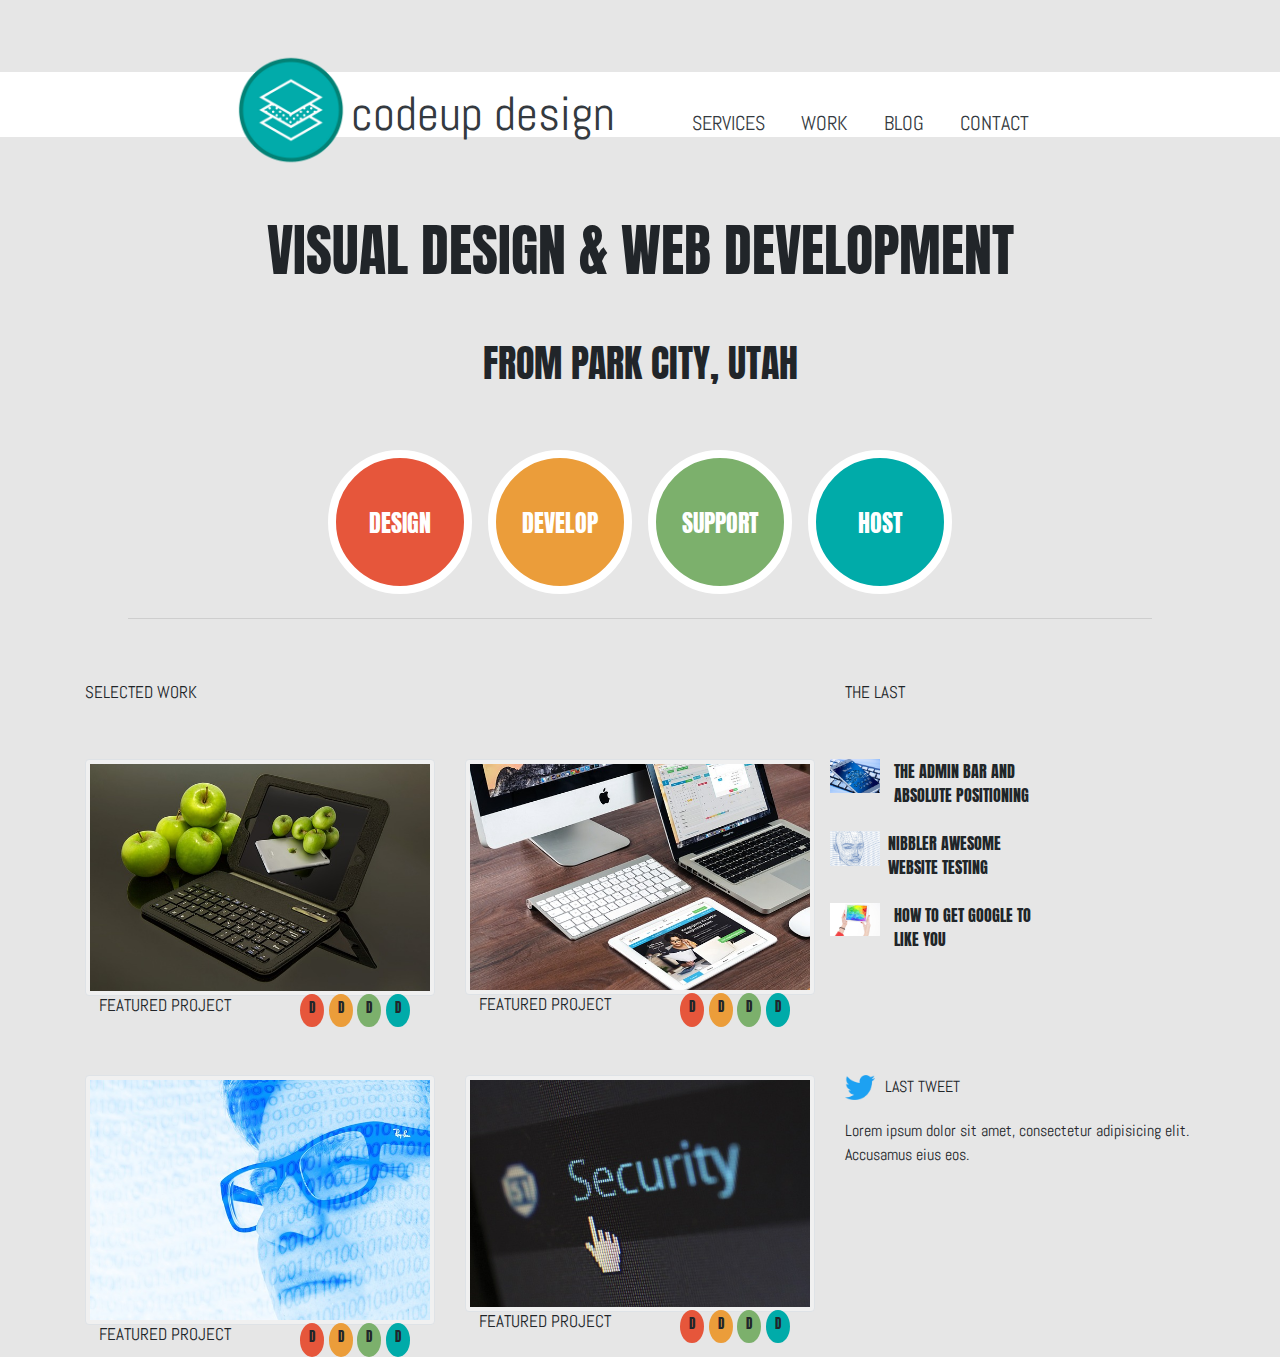
==== commit 5432eb26: "tweaked all the layouts" ====
--- a/codeup-design.html
+++ b/codeup-design.html
@@ -87,11 +87,12 @@
         <div class="text-center small-codeup-design pb-5 d-sm-block d-none d-md-none">
             <h3 class="abel">codeup design</h3>
         </div>
-
-
-        <div class="text-center" >
-            <h1 class="anton"> VISUAL DESIGN & <br class="d-block d-sm-none">WEB DEVELOPMENT</br></h1>
-        </div>
+        <div class="med-h1 d-none d-md-block d-lg-block d-xl-block"></div>
+
+            <div class="text-center" >
+                <h1 class="anton"> VISUAL DESIGN & <br class="d-block d-sm-none">WEB DEVELOPMENT</br></h1>
+            </div>
+
 
 
         <div>
@@ -171,7 +172,7 @@
 
 
                 <!-- column -->
-                <div class="col-12 col-sm-6 col-md-4 d-none d-sm-block">
+                <div class="col-12 col-sm-6 col-md-4 d-none d-sm-block pb-5">
                     <div>
                         <img class="ipad img-thumbnail mx-auto " src="images/apple-ipad.jpg">
                     </div>
@@ -255,7 +256,7 @@
 
                             <!-- TEXT -->
                             <div class="col-md-9">
-                                <p class="anton selected-work">THE ADMIN BAR AND ABSOLUTE POSITIONING</p>
+                                <p class="anton selected-work mb-4">THE ADMIN BAR AND <br>ABSOLUTE POSITIONING</p>
                             </div>
                         </div>
 
@@ -268,7 +269,7 @@
 
                             <!-- TEXT -->
                             <div class="col-md-9">
-                                <p class="anton selected-work">NIBBLER AWESOME WEBSITE TESTING</p>
+                                <p class="anton selected-work mb-4">NIBBLER AWESOME <br>WEBSITE TESTING</p>
                             </div>
                         </div>
 
@@ -280,7 +281,7 @@
 
                             <!-- TEXT -->
                             <div class="col-md-9">
-                                <p class="selected-work anton">HOW TO GET GOOGLE TO LIKE YOU</p>
+                                <p class="selected-work anton mb-4">HOW TO GET GOOGLE TO <br>LIKE YOU</p>
                             </div>
                         </div>
                     </div>
--- a/css/codeup-design.css
+++ b/css/codeup-design.css
@@ -21,6 +21,9 @@
 }
 h1 {
     font-size: 3.5em;
+}
+.med-h1 {
+    padding-top: 5em;
 }
 
 h2 {
@@ -119,13 +122,14 @@
     max-width: 20%;
 }
 .tiny-img {
-    width: 160%;
+    max-width: 60px;
     height:auto;
     padding-right: 10px;
 }
 .twitter-img {
     max-width: 30px;
     height: auto;
+    margin-right: 10px;
 }
 
 
@@ -143,7 +147,7 @@
     /*background: white;*/
 }
 .mini-feature {
-            font-size: 1.5vw;
+            font-size: 1.3vw;
         }
 .md-image {
     width: 7em;
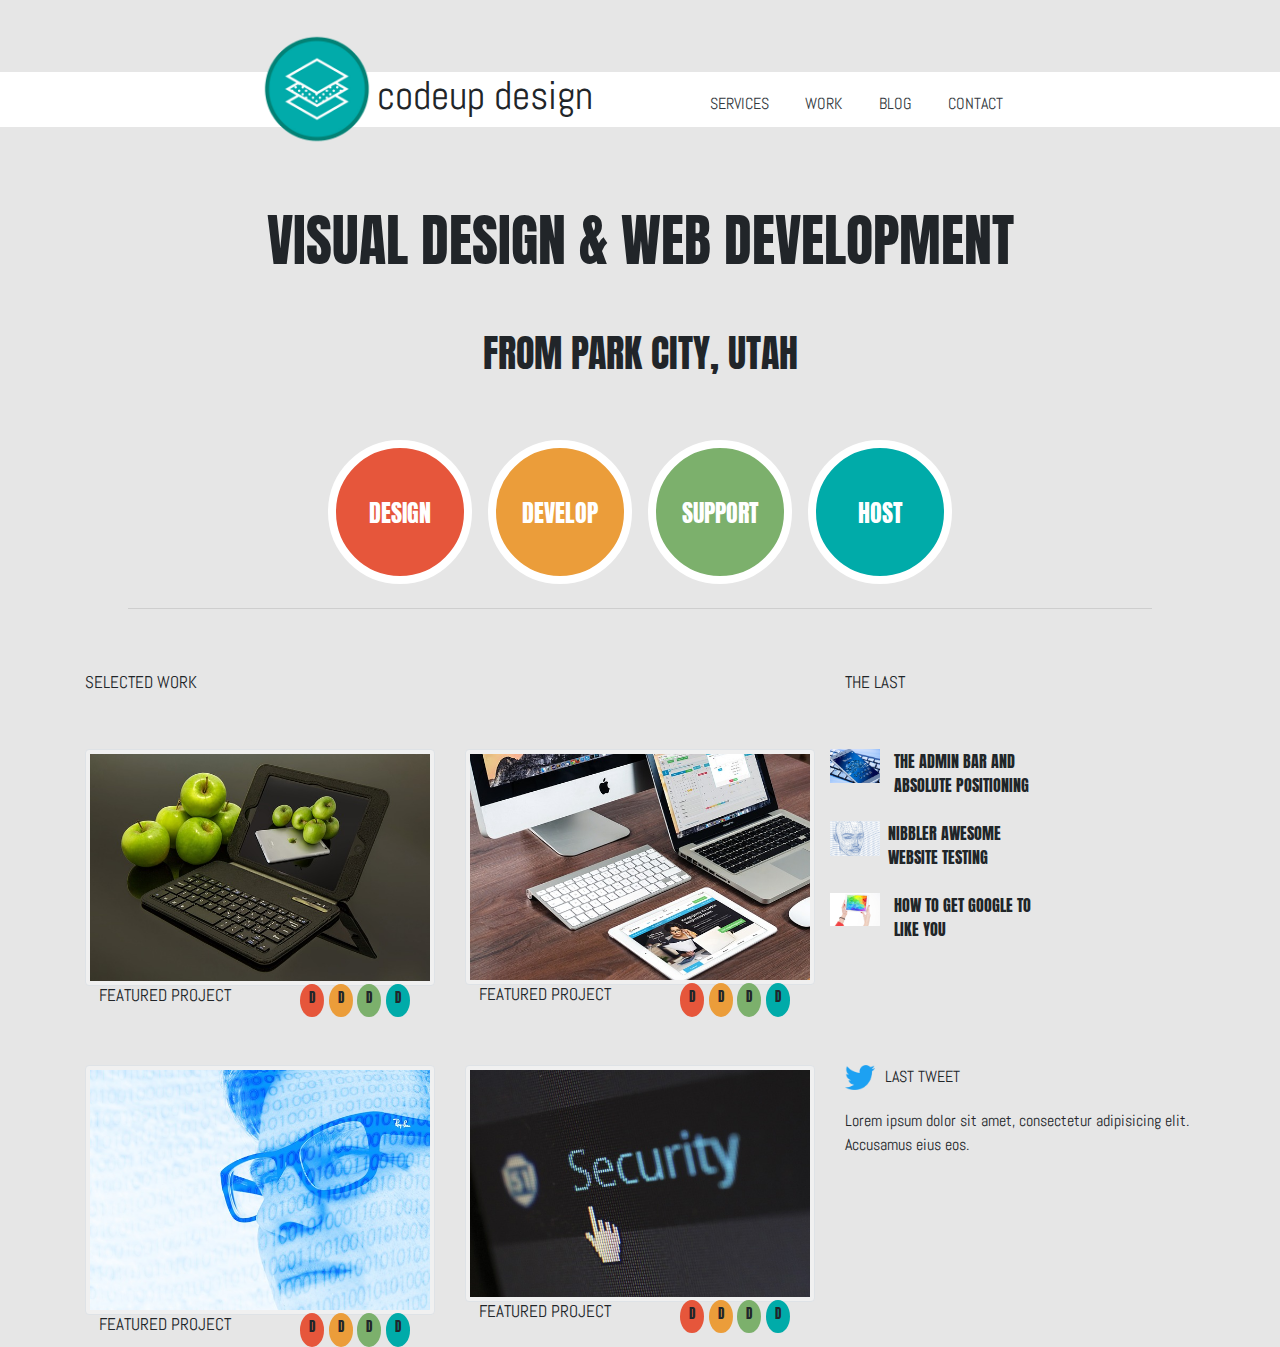
==== commit c303dfc4: "fixed med+ navbar" ====
--- a/codeup-design.html
+++ b/codeup-design.html
@@ -63,25 +63,24 @@
         </nav>
 
         <!--<<<<<<<<<<<<NAV FOR MED+ LAYOUT>>>>>>>>>>>-->
-        <nav class="white-nav-space navbar bg-white d-none d-md-block">
-            <img class="md-image d-inline-block" src="images/logo.png">
-            <a class="navbar-brand abel text-dark d-inline-block" href="#"><h3 class="mb-0">codeup design</h3></a>
-            <!--Navbar Links-->
-            <ul class="d-inline-block justify-content-end">
-                <li class="nav-item">
-                    <a class="nav-link abel text-dark" href="#"><h5 class="m-0">SERVICES</h5></a>
-                </li>
-                <li class="nav-item">
-                    <a class="nav-link abel text-dark" href="#"><h5 class="m-0">WORK</h5></a>
-                </li>
-                <li class="nav-item">
-                    <a class="nav-link abel text-dark" href="#"><h5 class="m-0">BLOG</h5></a>
-                </li>
-                <li class="nav-item">
-                    <a class="nav-link abel text-dark" href="#"><h5 class="m-0">CONTACT</h5></a>
-                </li>
-            </ul>
-        </nav>
+            <nav class="white-nav-space bg-white d-none d-md-block">
+                <img class="md-image d-inline-block" src="images/logo.png">
+                <h1 class="d-inline-block mr-5 mb-0 abel">codeup design</h1>
+                <ul class="d-inline-block justify-content-end ml-5 p-0">
+                    <li class="nav-item">
+                        <a class="nav-link abel text-dark" href="#"><h6 class="m-0">SERVICES</h6></a>
+                    </li>
+                    <li class="nav-item">
+                        <a class="nav-link abel text-dark" href="#"><h6 class="m-0">WORK</h6></a>
+                    </li>
+                    <li class="nav-item">
+                        <a class="nav-link abel text-dark" href="#"><h6 class="m-0">BLOG</h6></a>
+                    </li>
+                    <li class="nav-item">
+                        <a class="nav-link abel text-dark" href="#"><h6 class="m-0">CONTACT</h6></a>
+                    </li>
+                </ul>
+            </nav>
 
         <!--<<<<<<<<<<<<CODEUP DESIGN FOR SMALL LAYOUT>>>>>>>>>>>-->
         <div class="text-center small-codeup-design pb-5 d-sm-block d-none d-md-none">
--- a/css/codeup-design.css
+++ b/css/codeup-design.css
@@ -16,11 +16,15 @@
 li {
     display: inline-block;
     font-size: 1.2em;
-
-
 }
 h1 {
     font-size: 3.5em;
+}
+h5 {
+    font-size: 1em;
+}
+nav.white-nav-space h1 {
+    font-size: 2.5em;
 }
 .med-h1 {
     padding-top: 5em;
@@ -163,7 +167,7 @@
     /*height: 20%;*/
 }
 .white-nav-space {
-    height: 65px;
+    height: 55px;
 
 }
 .med-feature {
